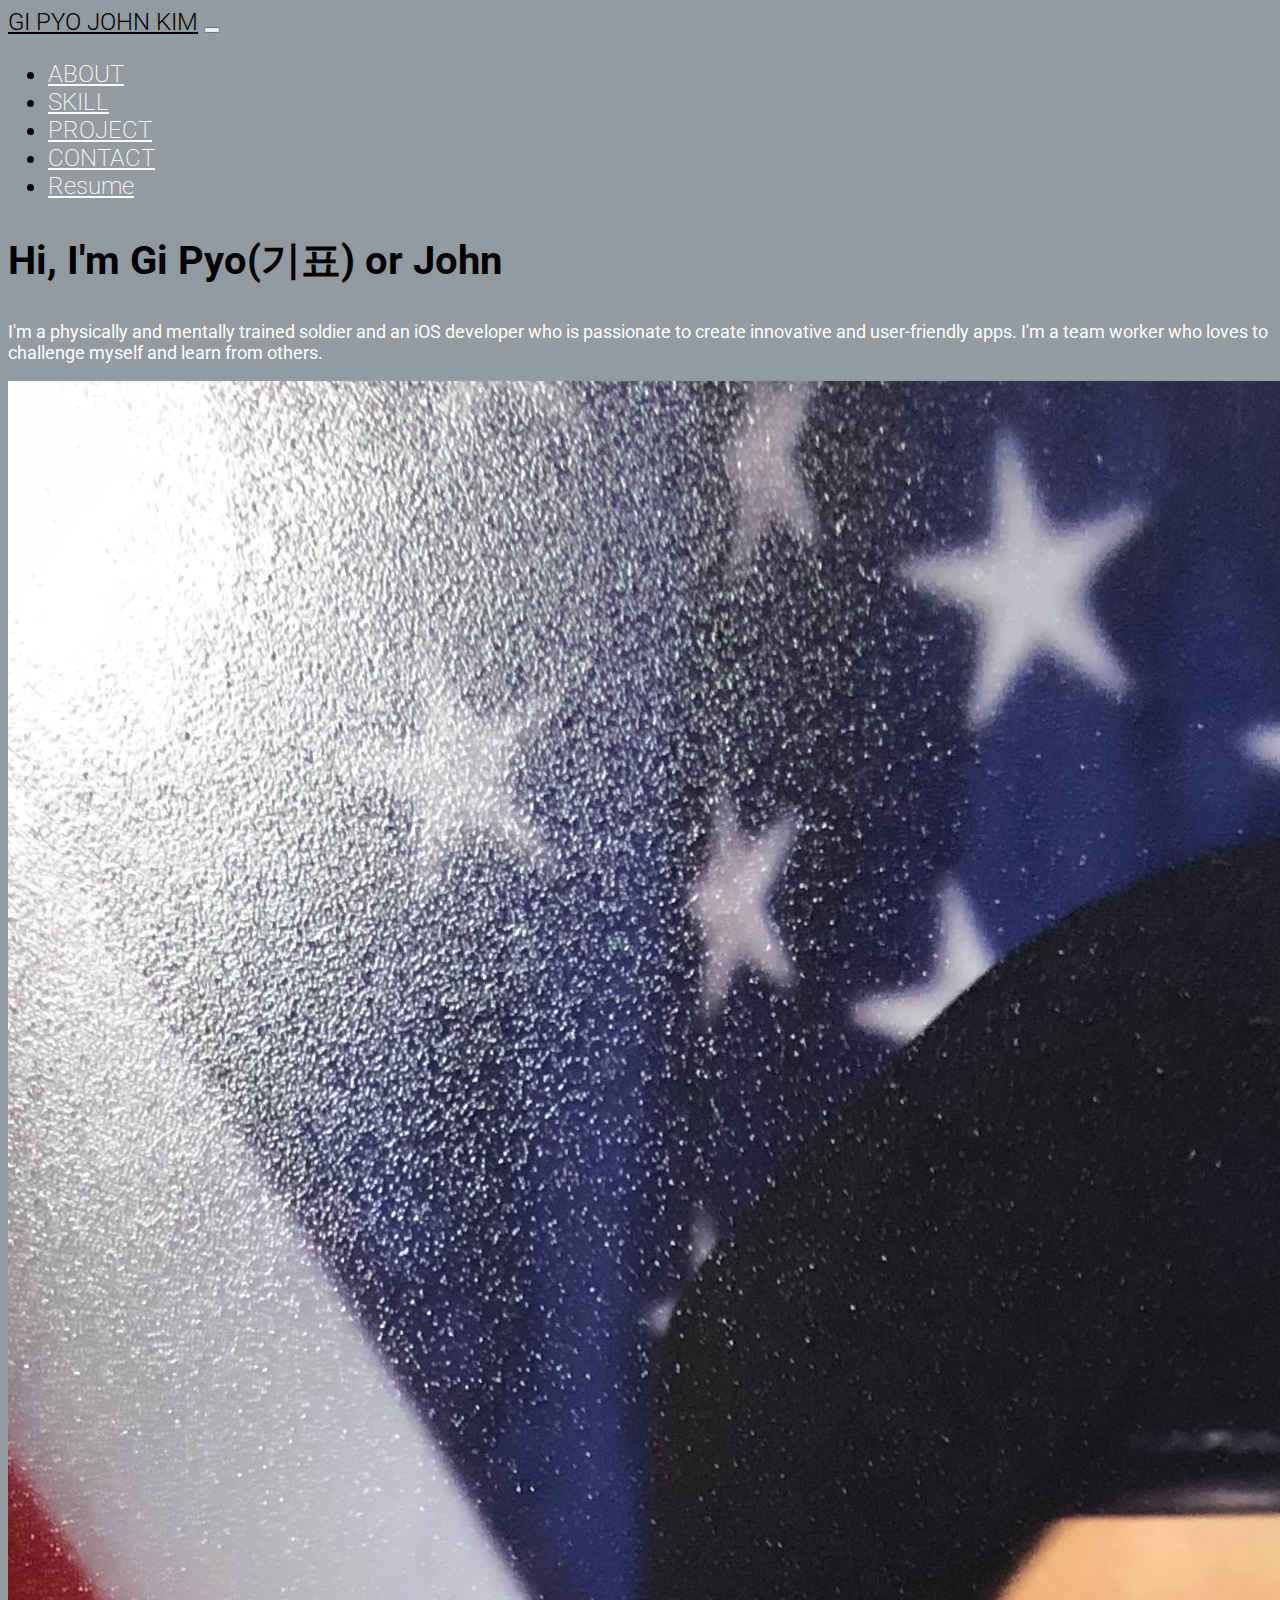
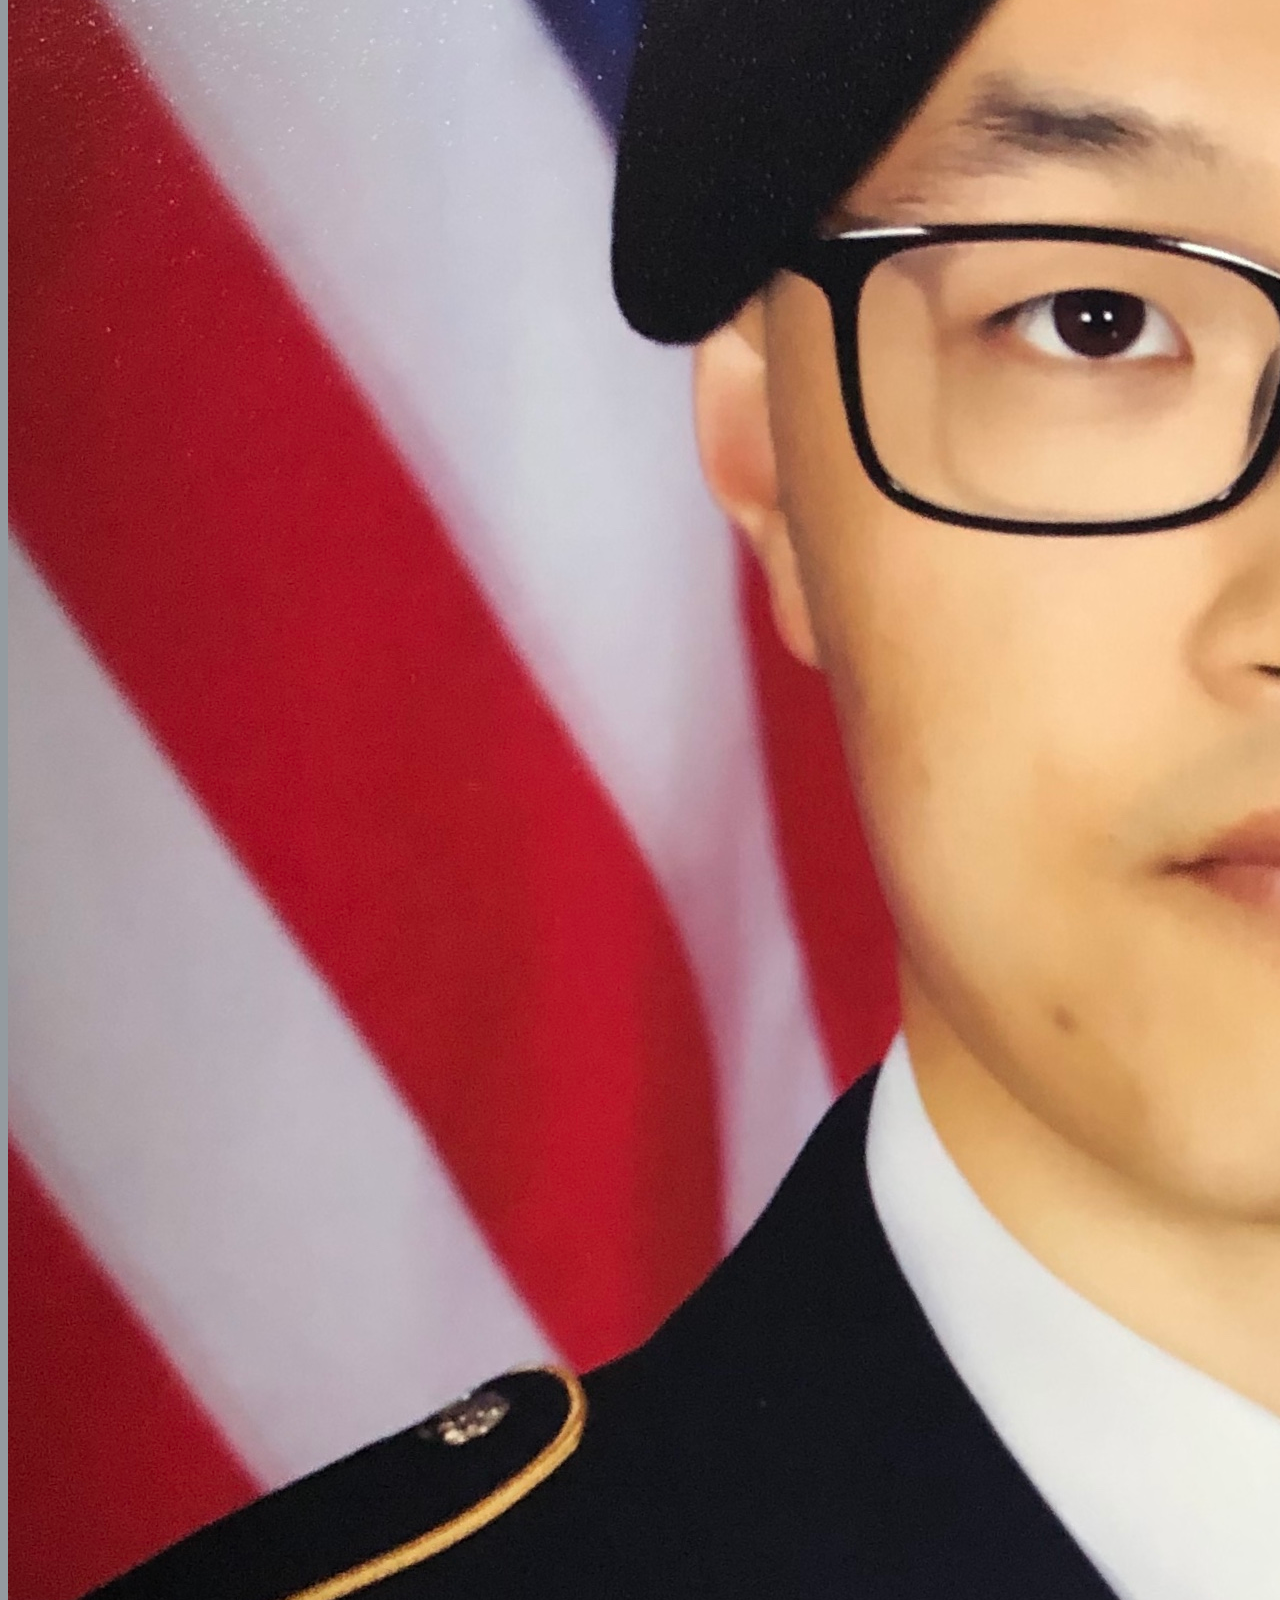
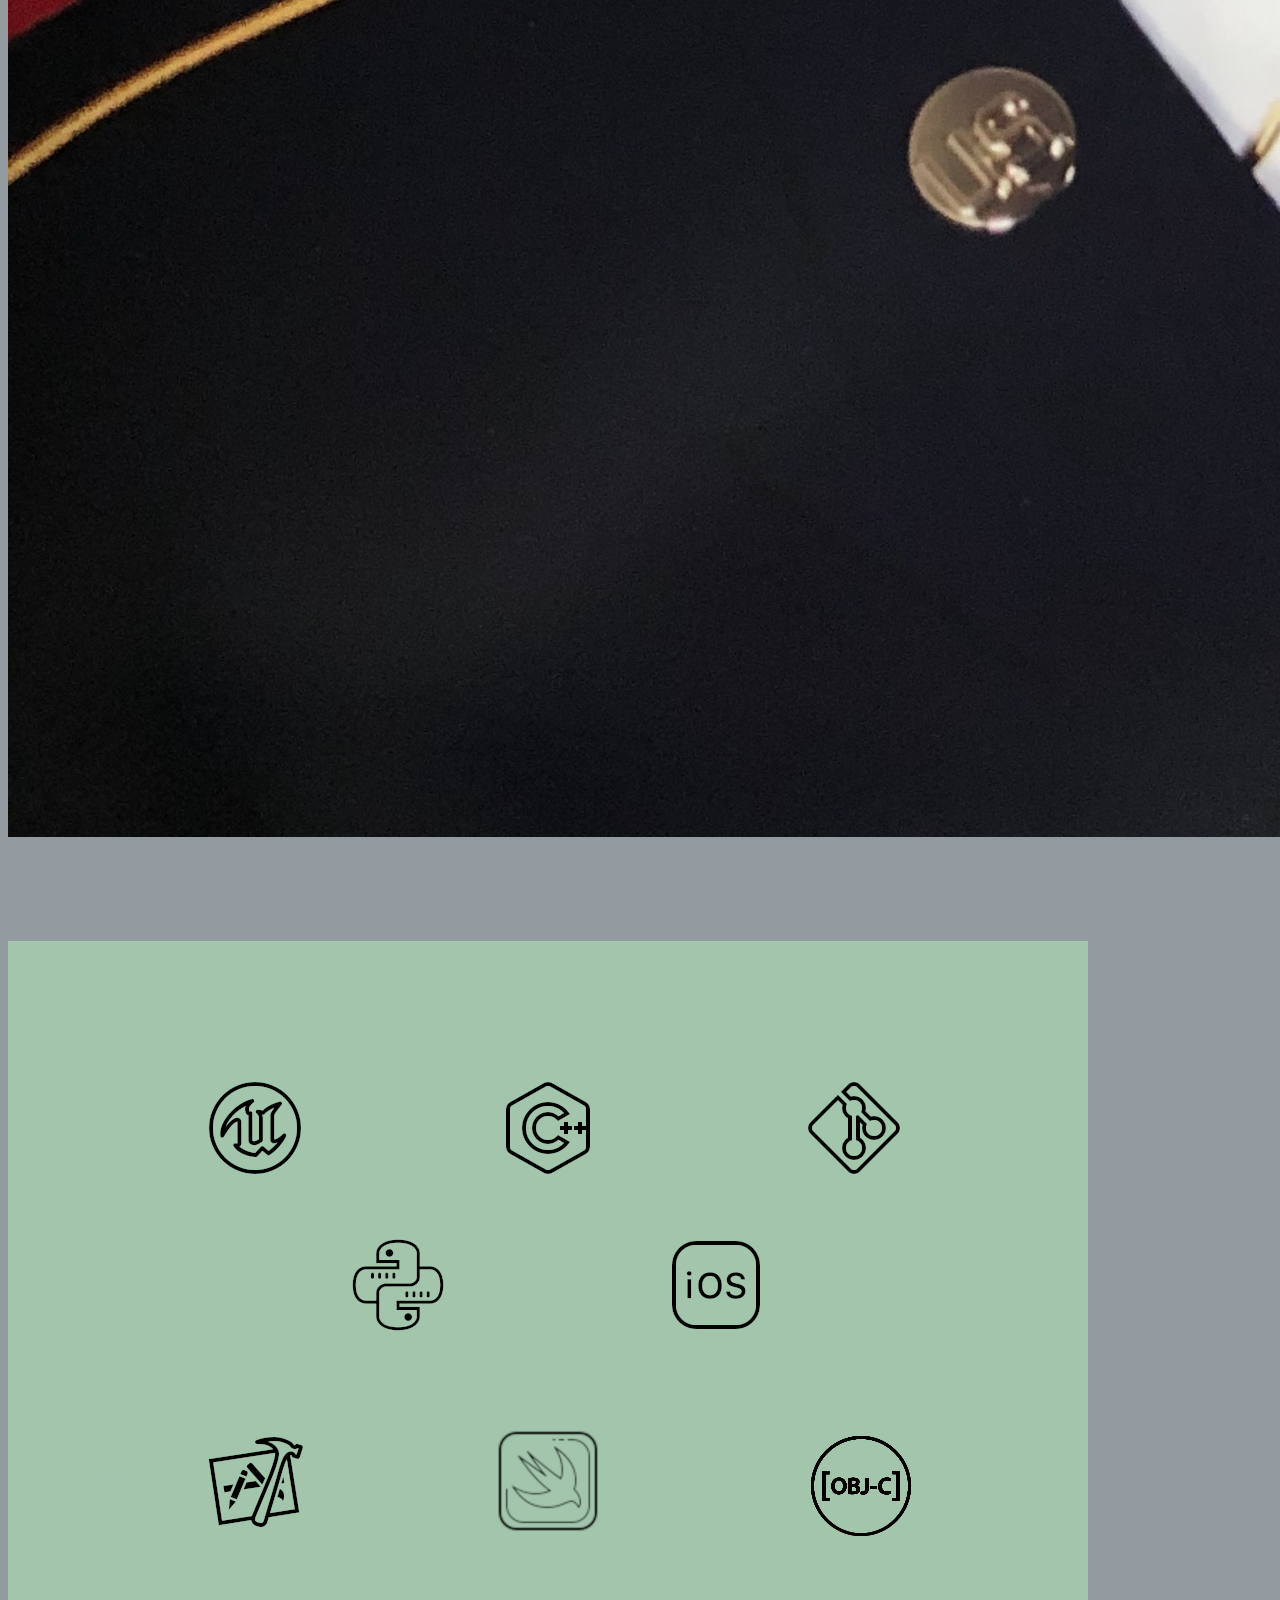
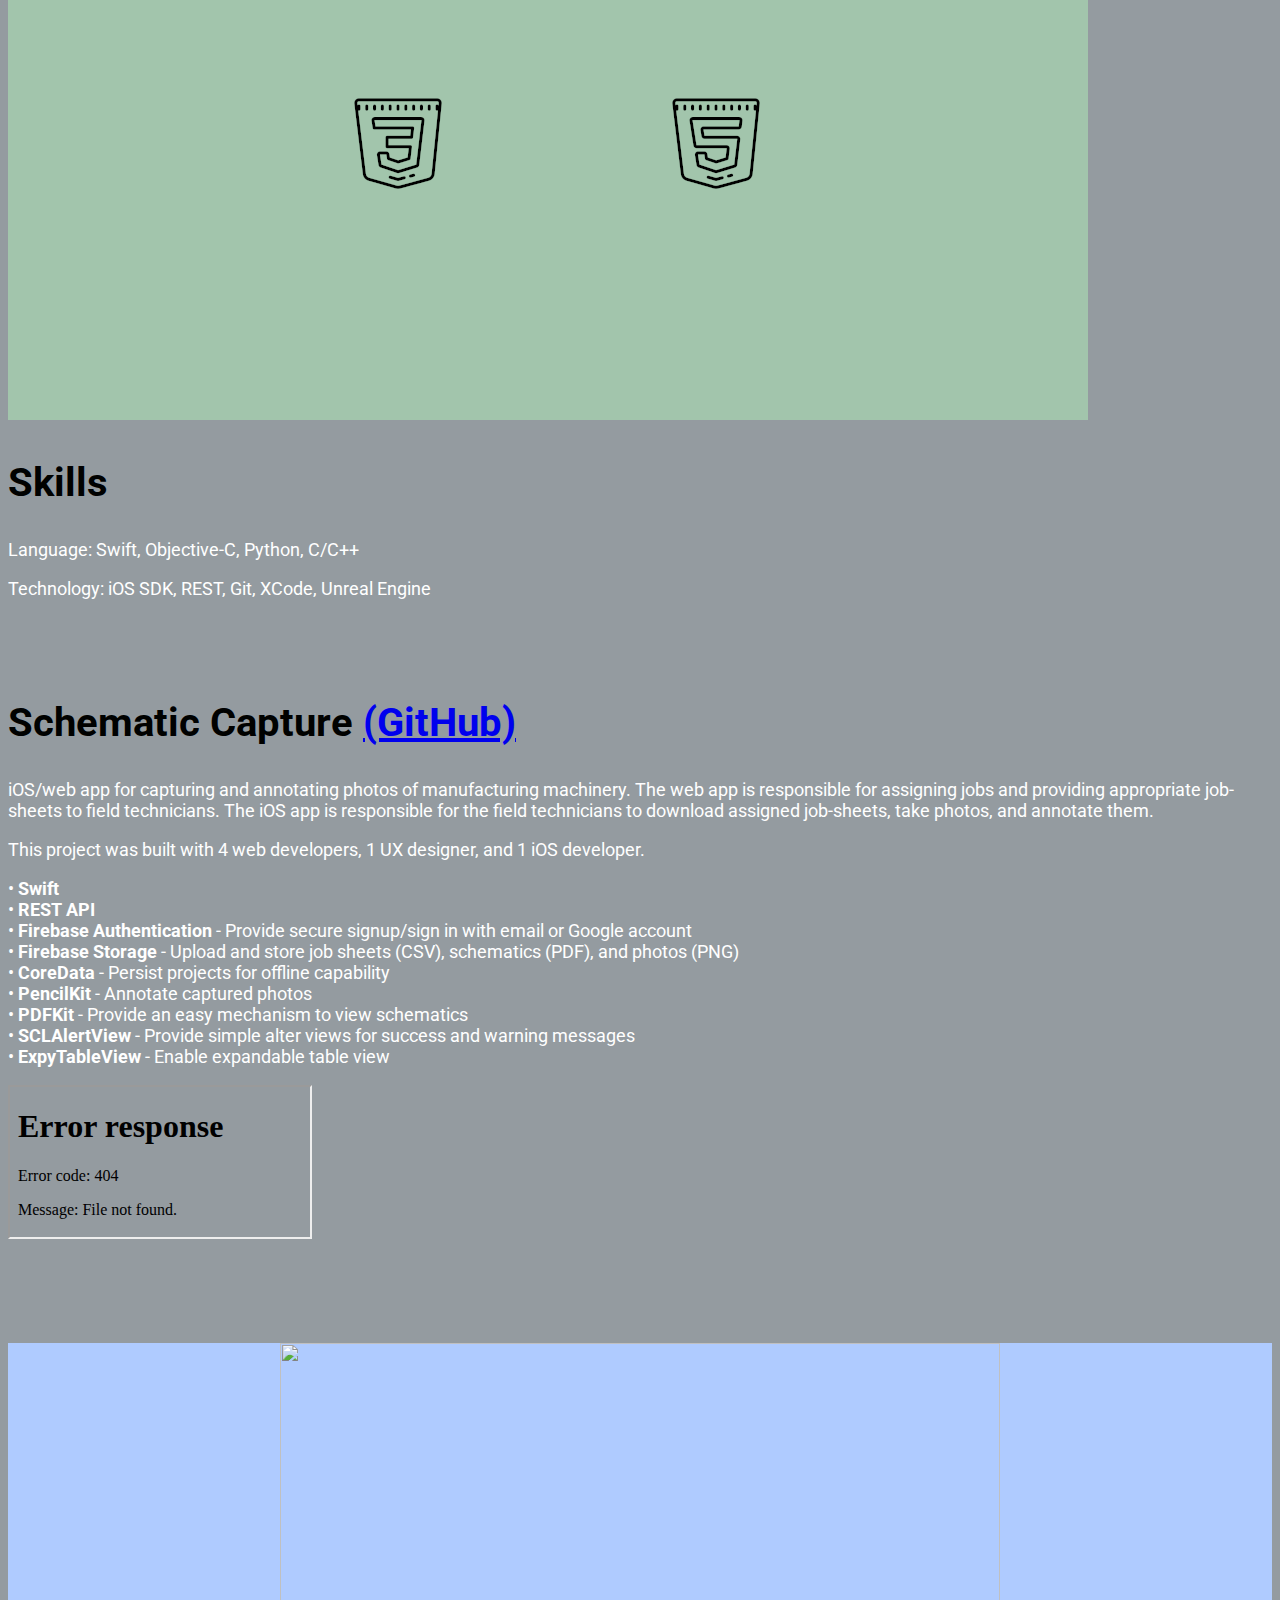
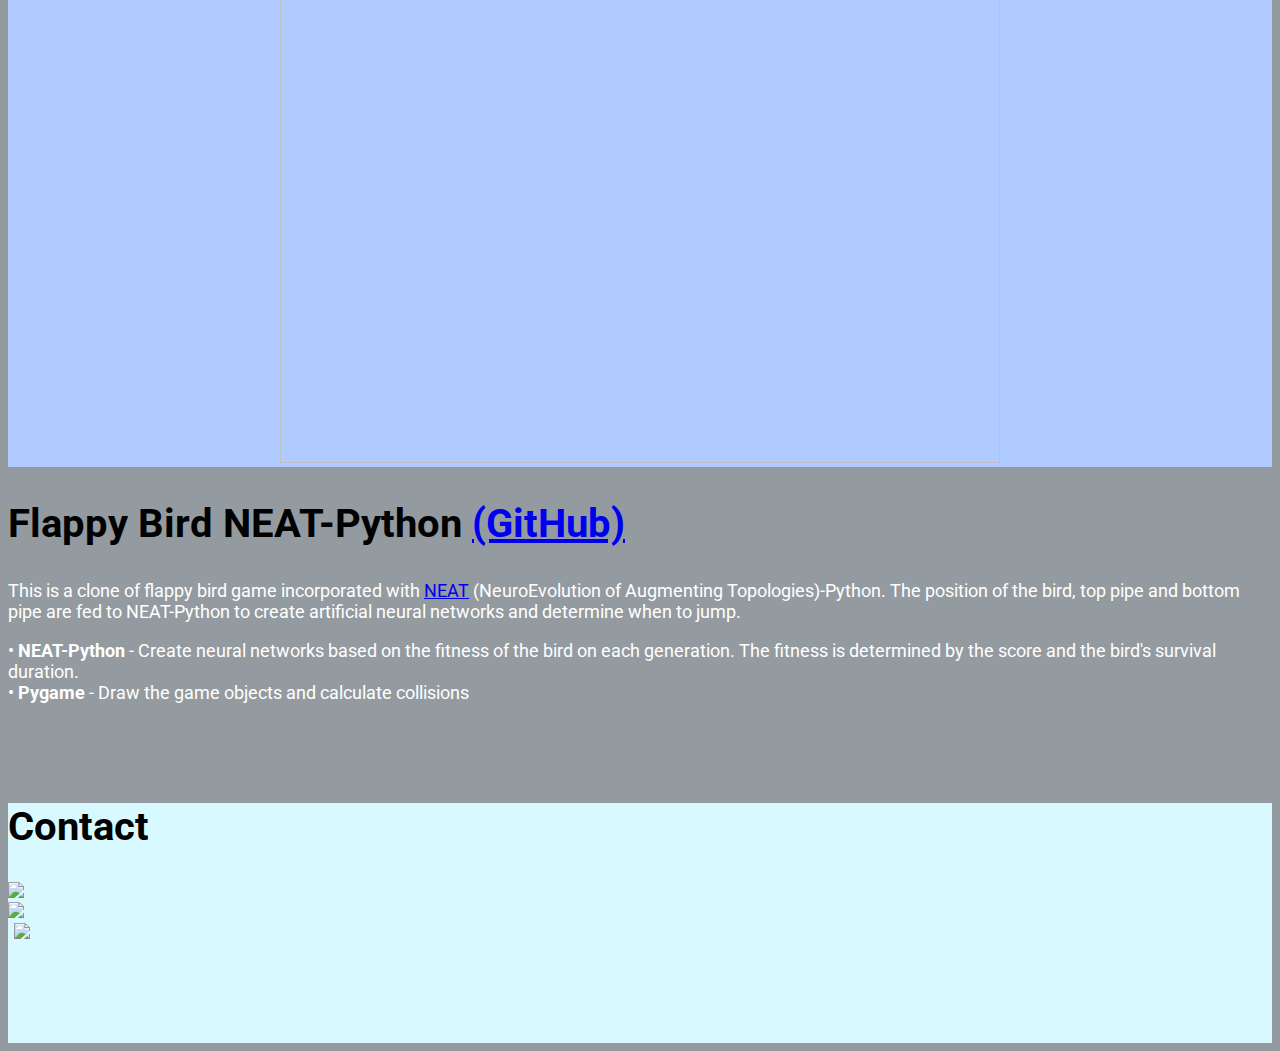
==== index.html @ a7d96799 "added Contact and fixed some columns" ====
<!doctype html>
<html lang="en">
  <head>
    <!-- Required meta tags -->
    <meta charset="utf-8">
    <meta name="viewport" content="width=device-width, initial-scale=1, shrink-to-fit=no">

    <!-- Google Fonts -->
    <link href="https://fonts.googleapis.com/css2?family=Roboto:wght@100;300;400;500;700;900&display=swap" rel="stylesheet">

    <!-- Bootstrap CSS -->
    <link rel="stylesheet" href="https://stackpath.bootstrapcdn.com/bootstrap/4.1.3/css/bootstrap.min.css" integrity="sha384-MCw98/SFnGE8fJT3GXwEOngsV7Zt27NXFoaoApmYm81iuXoPkFOJwJ8ERdknLPMO" crossorigin="anonymous">

    <!-- Custom CSS-->
    <link rel="stylesheet" href="app.css">

    <title>Gi Pyo John Kim</title>
  </head>

  <body>
    <nav id="mainNavbar" class="navbar navbar-dark navbar-expand-md py-0 fixed-top">
        <a href="#" class="navbar-brand">GI PYO JOHN KIM</a>
        <button class="navbar-toggler" data-toggle="collapse" data-target="#navLinks" aria-label="Toggle navigation">
          <span class="navbar-toggler-icon"></span>
        </button>
        <div class="collapse navbar-collapse" id="navLinks">
          <ul class="navbar-nav">
            <li class="nav-item">
              <a href="#about" class="nav-link">ABOUT</a>
            </li>
            <li class="nav-item">
              <a href="#skill" class="nav-link">SKILL</a>
            </li>
            <li class="nav-item">
              <a href="#project" class="nav-link">PROJECT</a>
            </li>
            <li class="nav-item">
              <a href="#contact" class="nav-link">CONTACT</a>
            </li>
            <li class="nav-item">
              <a href="https://resume.creddle.io/embed/gormrpd0mcb" target="_blank" class="nav-link">Resume</a>
            </li>
          </ul>
        </div>
    </nav>

    <!--About-->
    <h6 id="about"></h6>
    <div data-spy="scroll" data-target="mainNavbar" data-offset="0">
      <section class="container-fluid px-0">
        <div class="row align-items-center">
          <div class="col-lg-6 text-front">
            <div class="row justify-content-center">
              <div class="col-10 my-5 mb-lg-0">
                <h2>Hi, I'm Gi Pyo(기표) or John</h2>
                <p class="lead">I'm a physically and mentally trained soldier and an iOS developer who is passionate to create innovative and user-friendly apps.
                  I'm a team worker who loves to challenge myself and learn from others.
                </p>
              </div>
            </div>
          </div>
          <div class="img-container col-lg-6">
            <img class="img-fluid" src="images/profile-pic.jpg" alt="">
          </div>
        </div>
      </section>

      <!--SKILL-->
      <h6 id="skill"></h6>
      <section class="container-fluid px-0 content">
        <div class="row align-items-center">
          <div class="col-lg-6 order-2 order-lg-1">
            <img class="img-fluid" src="images/Tech-Stack.png" alt="">
          </div>
          <div class="col-lg-6 text-front order-1 order-lg-2">
            <div class="row justify-content-center">
              <div class="col-10 mb-5 mb-lg-0">
                <h2>Skills</h2>
                  <p class="lead">Language: Swift, Objective-C, Python, C/C++</p>
                  <p class="lead">Technology: iOS SDK, REST, Git, XCode, Unreal Engine</p>
              </div>
            </div>
          </div>
        </div>
      </section>

      <!--Project-->
      <h6 id="project"></h6>
      <section class="container-fluid px-0 content">
        <!--Schematic Capture-->
        <div class="row align-items-center">
          <div class="col-lg-6 text-front">
            <div class="row justify-content-center">
              <div class="col-10 mb-5 mb-lg-0">
                <h2>Schematic Capture <a href="https://github.com/Lambda-School-Labs/schematic-capture-ios">(GitHub)</a></h2> 
                  <p class="lead">iOS/web app for capturing and annotating photos of manufacturing machinery. The web app is responsible for assigning jobs and providing appropriate job-sheets to field technicians. The iOS app is responsible for the field technicians to download assigned job-sheets, take photos, and annotate them.</p>
                  <p class="lead">This project was built with 4 web developers, 1 UX designer, and 1 iOS developer.</p>
                  <p class="lead">• <strong>Swift</strong>
                    <br>• <strong>REST API</strong>
                    <br>• <strong>Firebase Authentication</strong> - Provide secure signup/sign in with email or Google account 
                    <br>• <strong>Firebase Storage</strong> - Upload and store job sheets (CSV), schematics (PDF), and photos (PNG)
                    <br>• <strong>CoreData</strong> - Persist projects for offline capability
                    <br>• <strong>PencilKit</strong> - Annotate captured photos
                    <br>• <strong>PDFKit</strong> - Provide an easy mechanism to view schematics
                    <br>• <strong>SCLAlertView</strong> - Provide simple alter views for success and warning messages
                    <br>• <strong>ExpyTableView</strong> - Enable expandable table view</p>
              </div>
            </div>
          </div>
          <div class="col-lg-6 embed-responsive embed-responsive-1by1">
            <iframe class="embed-responsive-item" src="videos/Schematic Capture demo.m4v"></iframe>
          </div>
        </div>

        <!--NEAT Flappy Bird-->
        <div class="row align-items-center content">
          <div class="img-container NEAT-Python col-lg-6 order-2 order-lg-1">
            <img class="img-fluid" src="images/NEAT Flappy Bird demo.gif" alt="" width="720" height="720">
          </div>
          <div class="col-lg-6 text-front order-1 order-lg-2">
            <div class="row justify-content-center">
              <div class="col-10 mb-5 mb-lg-0">
                <h2>Flappy Bird NEAT-Python <a href="https://github.com/GiPyoK/Flappy-Bird-NEAT-Python">(GitHub)</a></h2>
                  <p class="lead">This is a clone of flappy bird game incorporated with <a href="https://neat-python.readthedocs.io/en/latest/">NEAT</a> (NeuroEvolution of Augmenting Topologies)-Python. The position of the bird, top pipe and bottom pipe are fed to NEAT-Python to create artificial neural networks and determine when to jump.</p>
                  <p class="lead">• <strong>NEAT-Python</strong> - Create neural networks based on the fitness of the bird on each generation. The fitness is determined by the score and the bird's survival duration.
                  <br>• <strong>Pygame</strong> - Draw the game objects and calculate collisions</p>
              </div>
            </div>
          </div>
        </div>
      </section>

      <!--Contact-->
      <h6 id="contact"></h6>
        <section class="container-fluid px-0 content">
          <div class="row align-items-center justify-content-center Contact">
            <div class="col-lg-6 text-center">
              <div class="row justify-content-center">
                <div class="col-10 col-lg-8 my-5 mb-lg-0">
                  <h2>Contact</h2>
                  <div class="row">
                    <div class="col">
                      <a href="https://www.linkedin.com/in/gipyo-john-kim/" target="_blank">
                        <img src="https://img.icons8.com/android/48/000000/linkedin.png"/>
                      </a>
                    </div>
                    <div class="col">
                      <a href="https://github.com/GiPyoK" target="_blank">
                        <img src="https://img.icons8.com/material-sharp/48/000000/github.png"/>
                      </a>
                    </div>
                    <div class="col">
                      <input type="text" value="gipyok@gmail.com" id="emailText">
                    <button class="button" onclick="copyEmail()">
                      <img src="https://img.icons8.com/metro/48/000000/filled-message.png"/>
                    </button>
                    </div>
                  </div>
                </div>
              </div>
            </div>
          </div>
        </section>
    </div>

    
      

    <!-- Optional JavaScript -->
    <!-- jQuery first, then Popper.js, then Bootstrap JS -->
    <script src="https://code.jquery.com/jquery-3.3.1.slim.min.js" integrity="sha384-q8i/X+965DzO0rT7abK41JStQIAqVgRVzpbzo5smXKp4YfRvH+8abtTE1Pi6jizo" crossorigin="anonymous"></script>
    <script src="https://cdnjs.cloudflare.com/ajax/libs/popper.js/1.14.3/umd/popper.min.js" integrity="sha384-ZMP7rVo3mIykV+2+9J3UJ46jBk0WLaUAdn689aCwoqbBJiSnjAK/l8WvCWPIPm49" crossorigin="anonymous"></script>
    <script src="https://stackpath.bootstrapcdn.com/bootstrap/4.1.3/js/bootstrap.min.js" integrity="sha384-ChfqqxuZUCnJSK3+MXmPNIyE6ZbWh2IMqE241rYiqJxyMiZ6OW/JmZQ5stwEULTy" crossorigin="anonymous"></script>
  
    <script>
      function copyEmail() {
        var email = document.getElementById("emailText");
        email.select();
        email.setSelectionRange(0, 99999)
        document.execCommand("copy");
        alert("Copied the email address");
      }
    </script>

    <!--Script for nav bar background color when scrolling-->
    <script>
      $(function () {
        $(document).scroll(function(){
          var $nav = $("#mainNavbar");
          $nav.toggleClass("scrolled", $(this).scrollTop() > $nav.height());
        });
      });
    </script>

  </body>
</html>
---- app.css ----
body {
    background: #949BA0 ;
    font-family: "Roboto", sans-serif;
}

h2 {
    color: #000100;
    font-weight: 700;
    font-size: 2.5rem;
}

p {
    color: #FFFFFF;
    font-size: 1.125rem;
}

input {
    display: none;
}

.Contact h2 {
    margin-bottom: 2rem;
}

.content {
    margin-top: 100px;
}

.button {
    border: none;
    background-color: transparent;
}

#mainNavbar {
    font-size: 1.5rem;
    font-weight: 200;
}

#mainNavbar .nav-link {
    color: white;
}

#mainNavbar .nav-link:hover {
    color: #000100;
}

#mainNavbar .navbar-brand {
    color: #000100;
    font-size: 1.5rem;
    font-weight: 300;
}

.navbar.scrolled {
    background: #564E58;
    transition: background 300ms;
}

.img-container {
    text-align: center;
}

.NEAT-Python {
    background-color: #AFCBFF;
}

.Contact {
    background-color: #D7F9FF;
    padding-bottom: 100px;
}
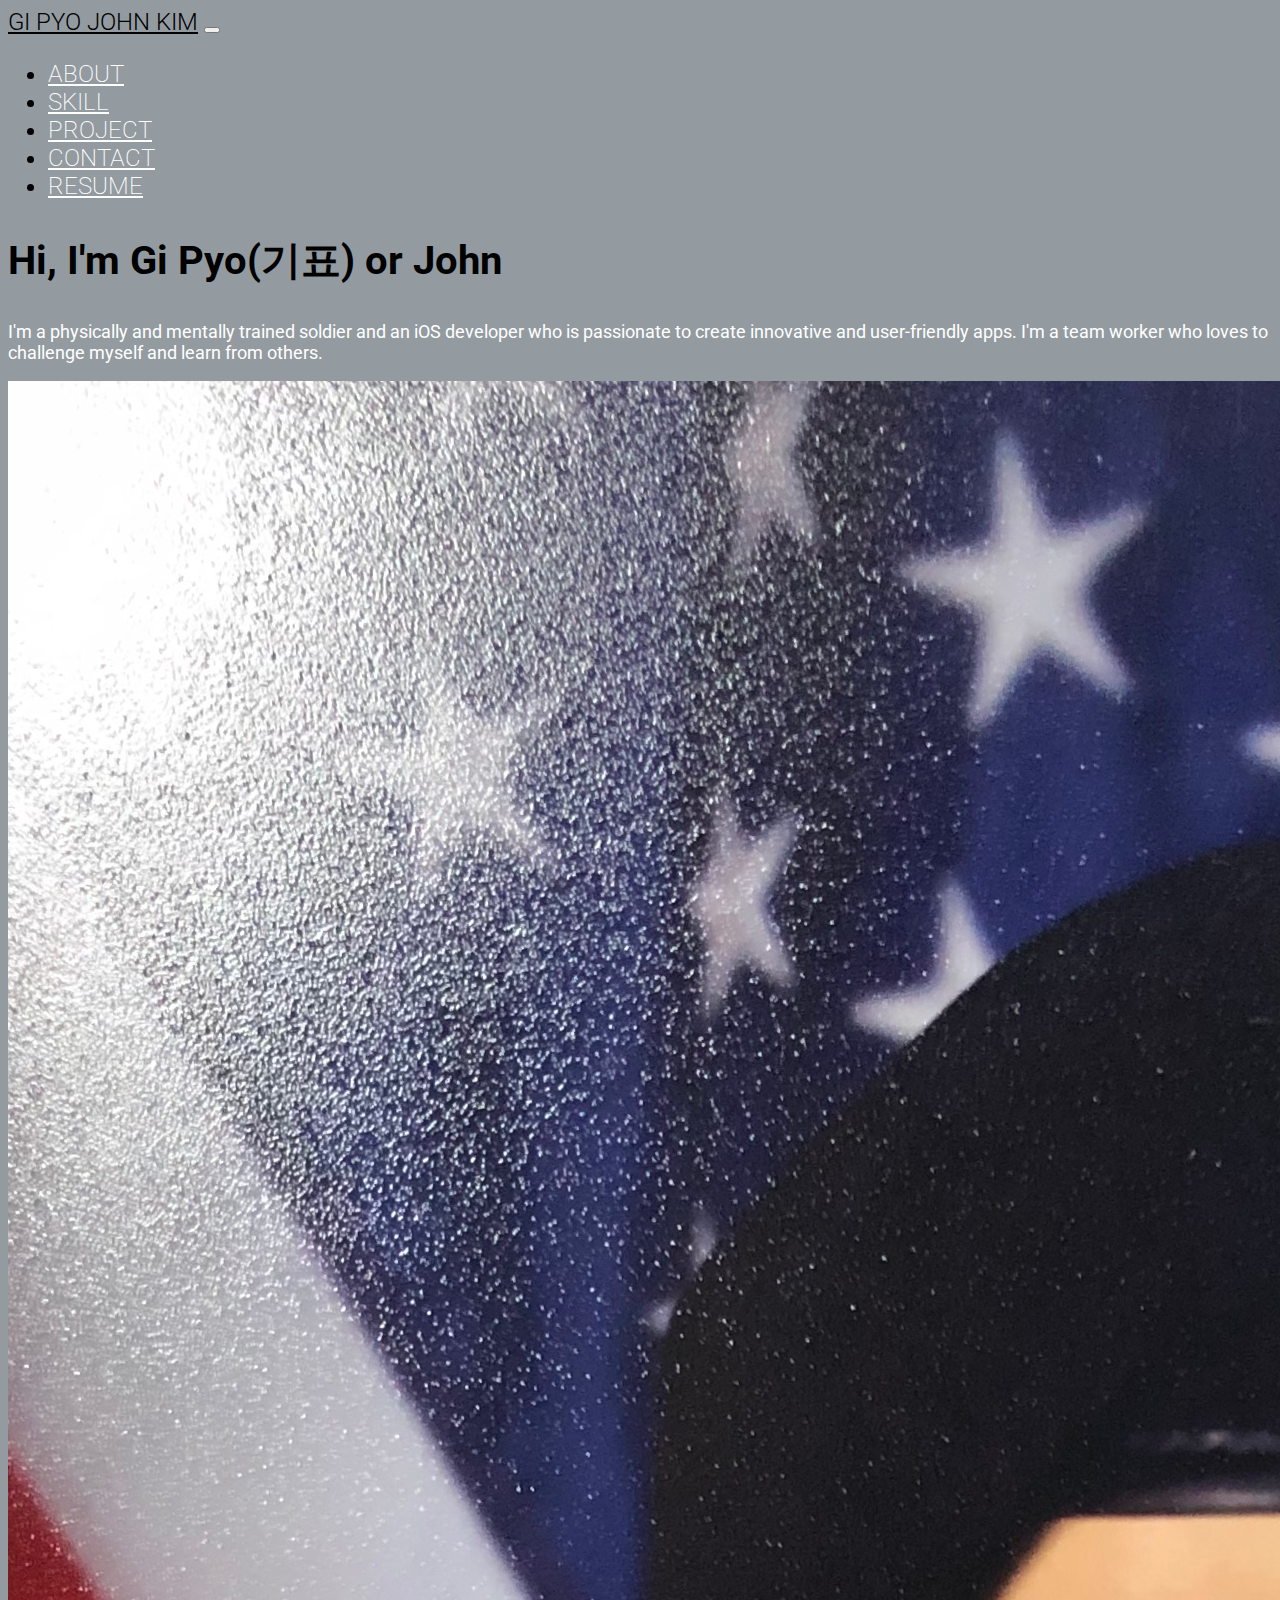
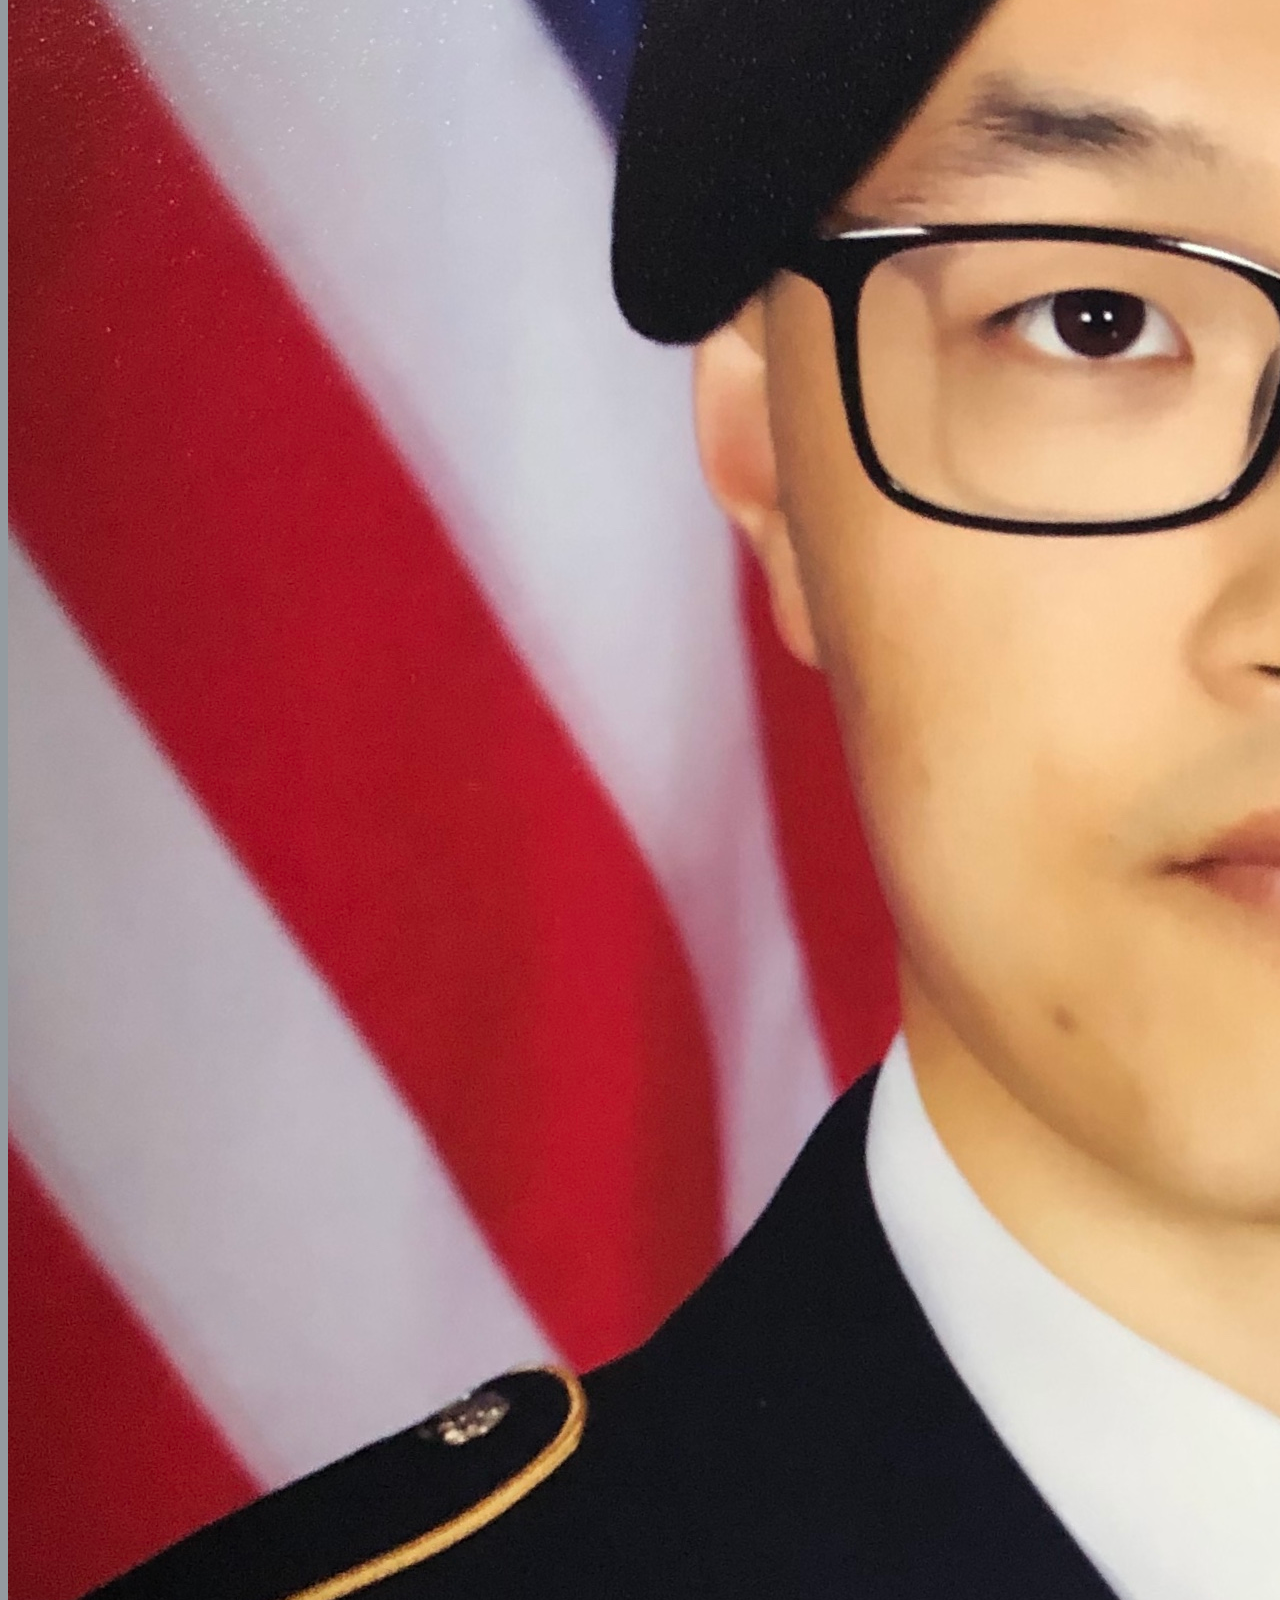
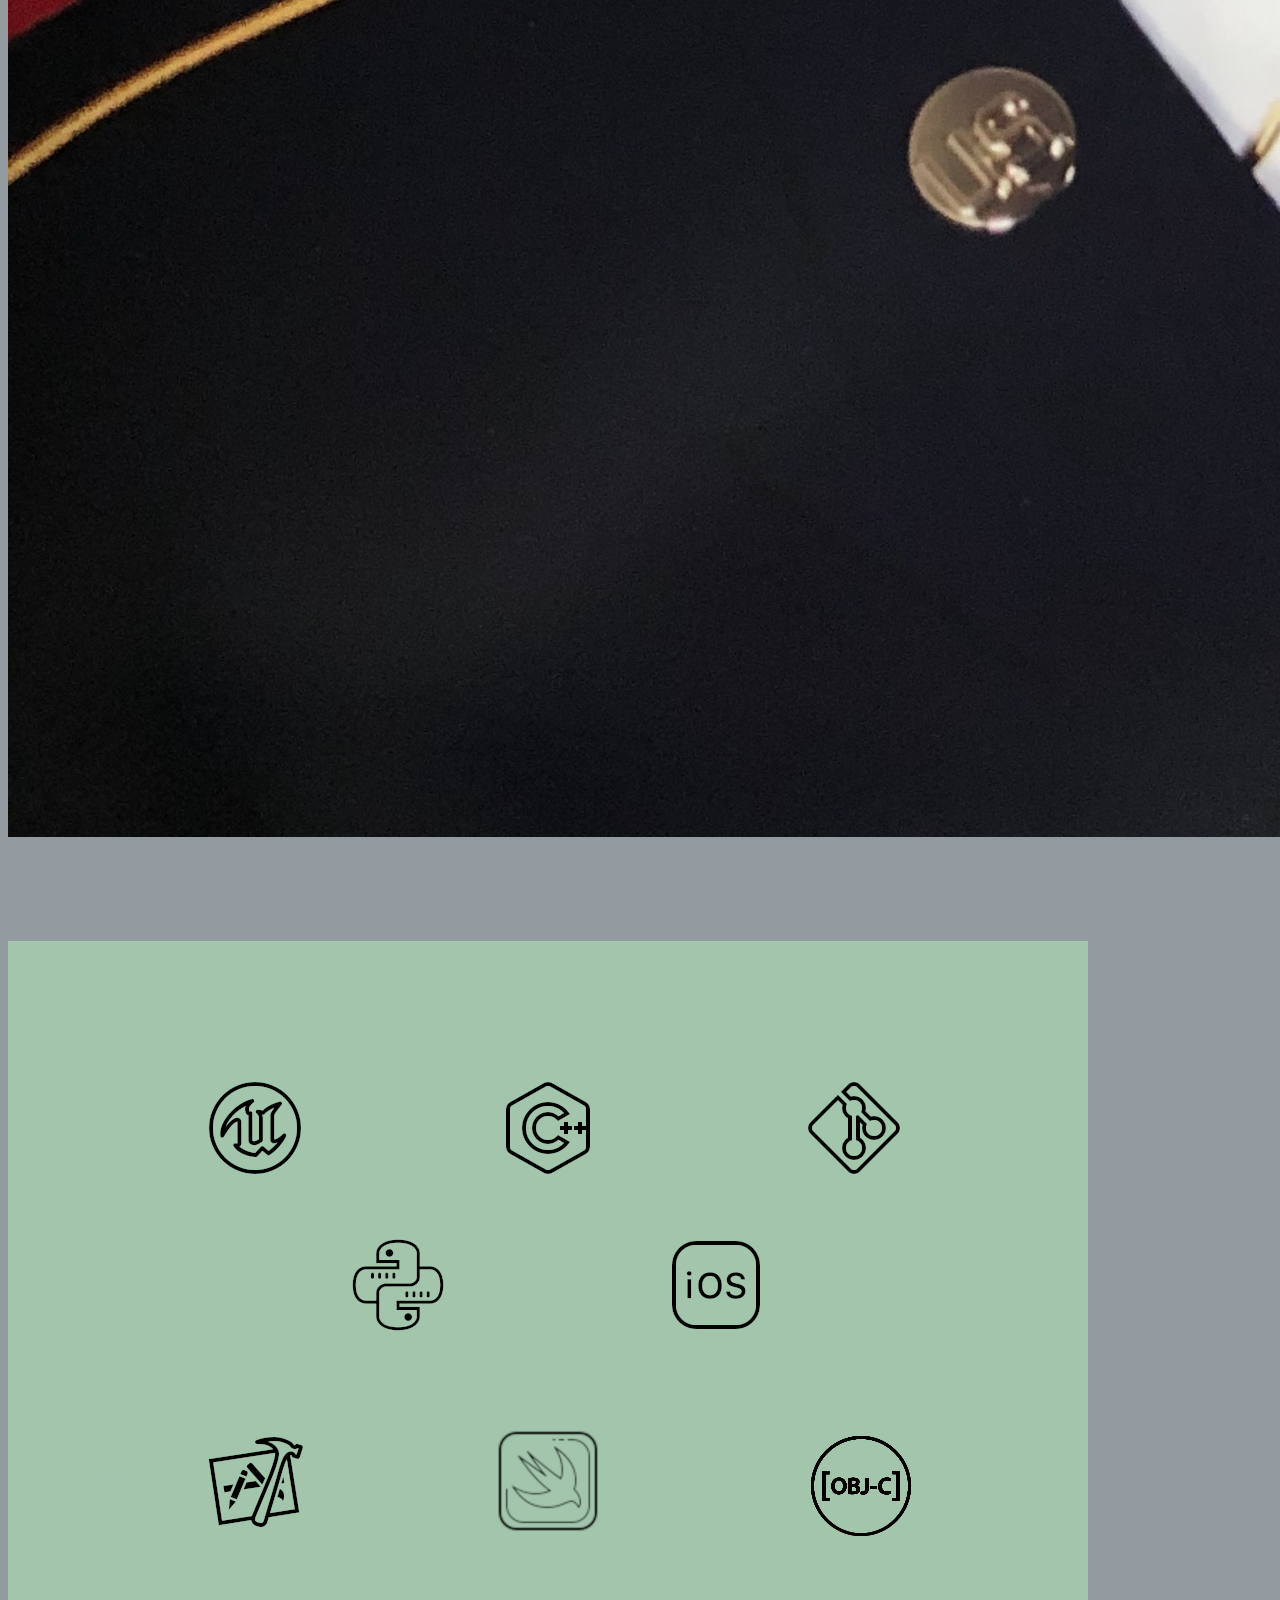
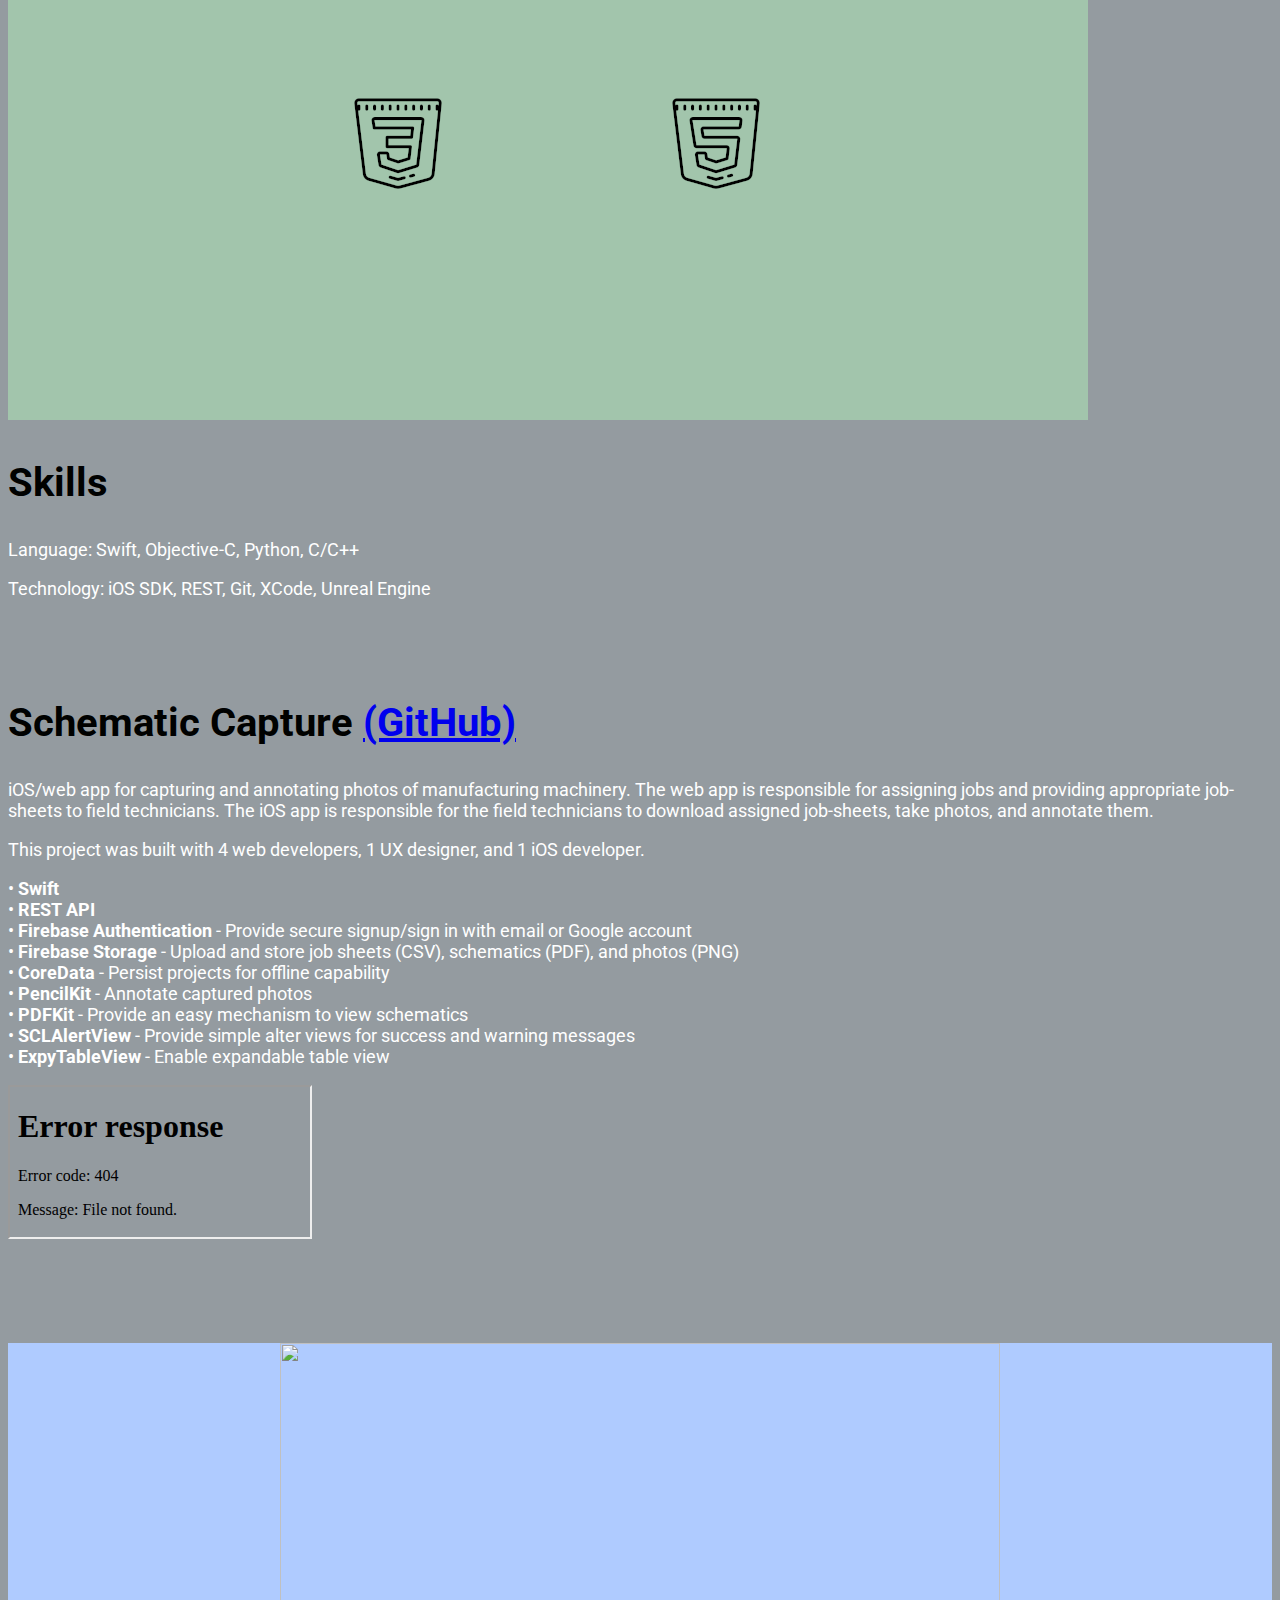
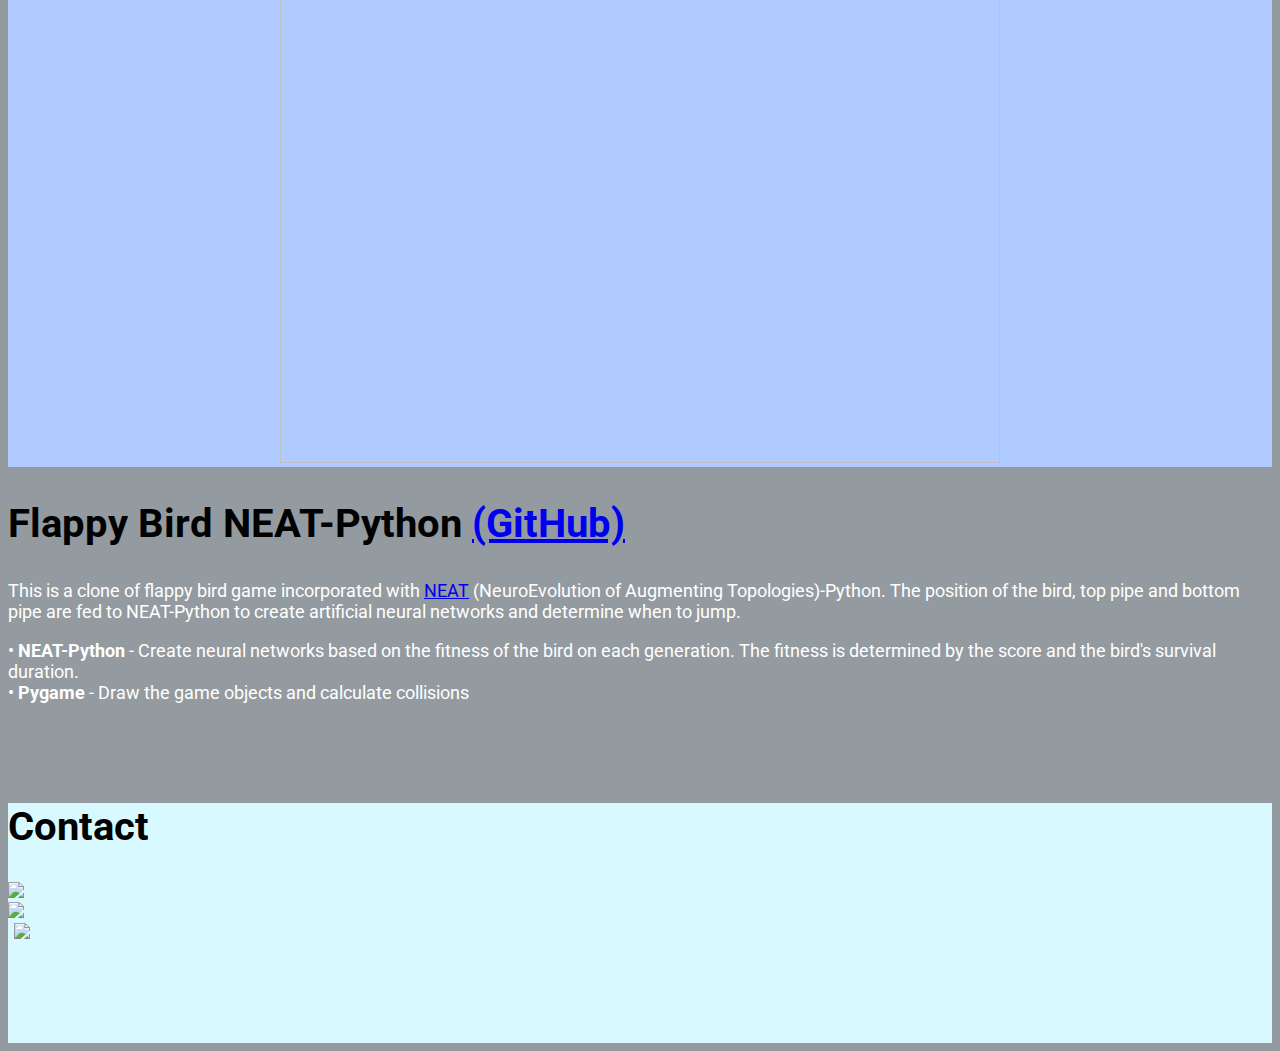
==== commit 7e0cfd3c: "Update resume to be all caps" ====
--- a/index.html
+++ b/index.html
@@ -38,7 +38,7 @@
               <a href="#contact" class="nav-link">CONTACT</a>
             </li>
             <li class="nav-item">
-              <a href="https://resume.creddle.io/embed/gormrpd0mcb" target="_blank" class="nav-link">Resume</a>
+              <a href="https://resume.creddle.io/embed/gormrpd0mcb" target="_blank" class="nav-link">RESUME</a>
             </li>
           </ul>
         </div>
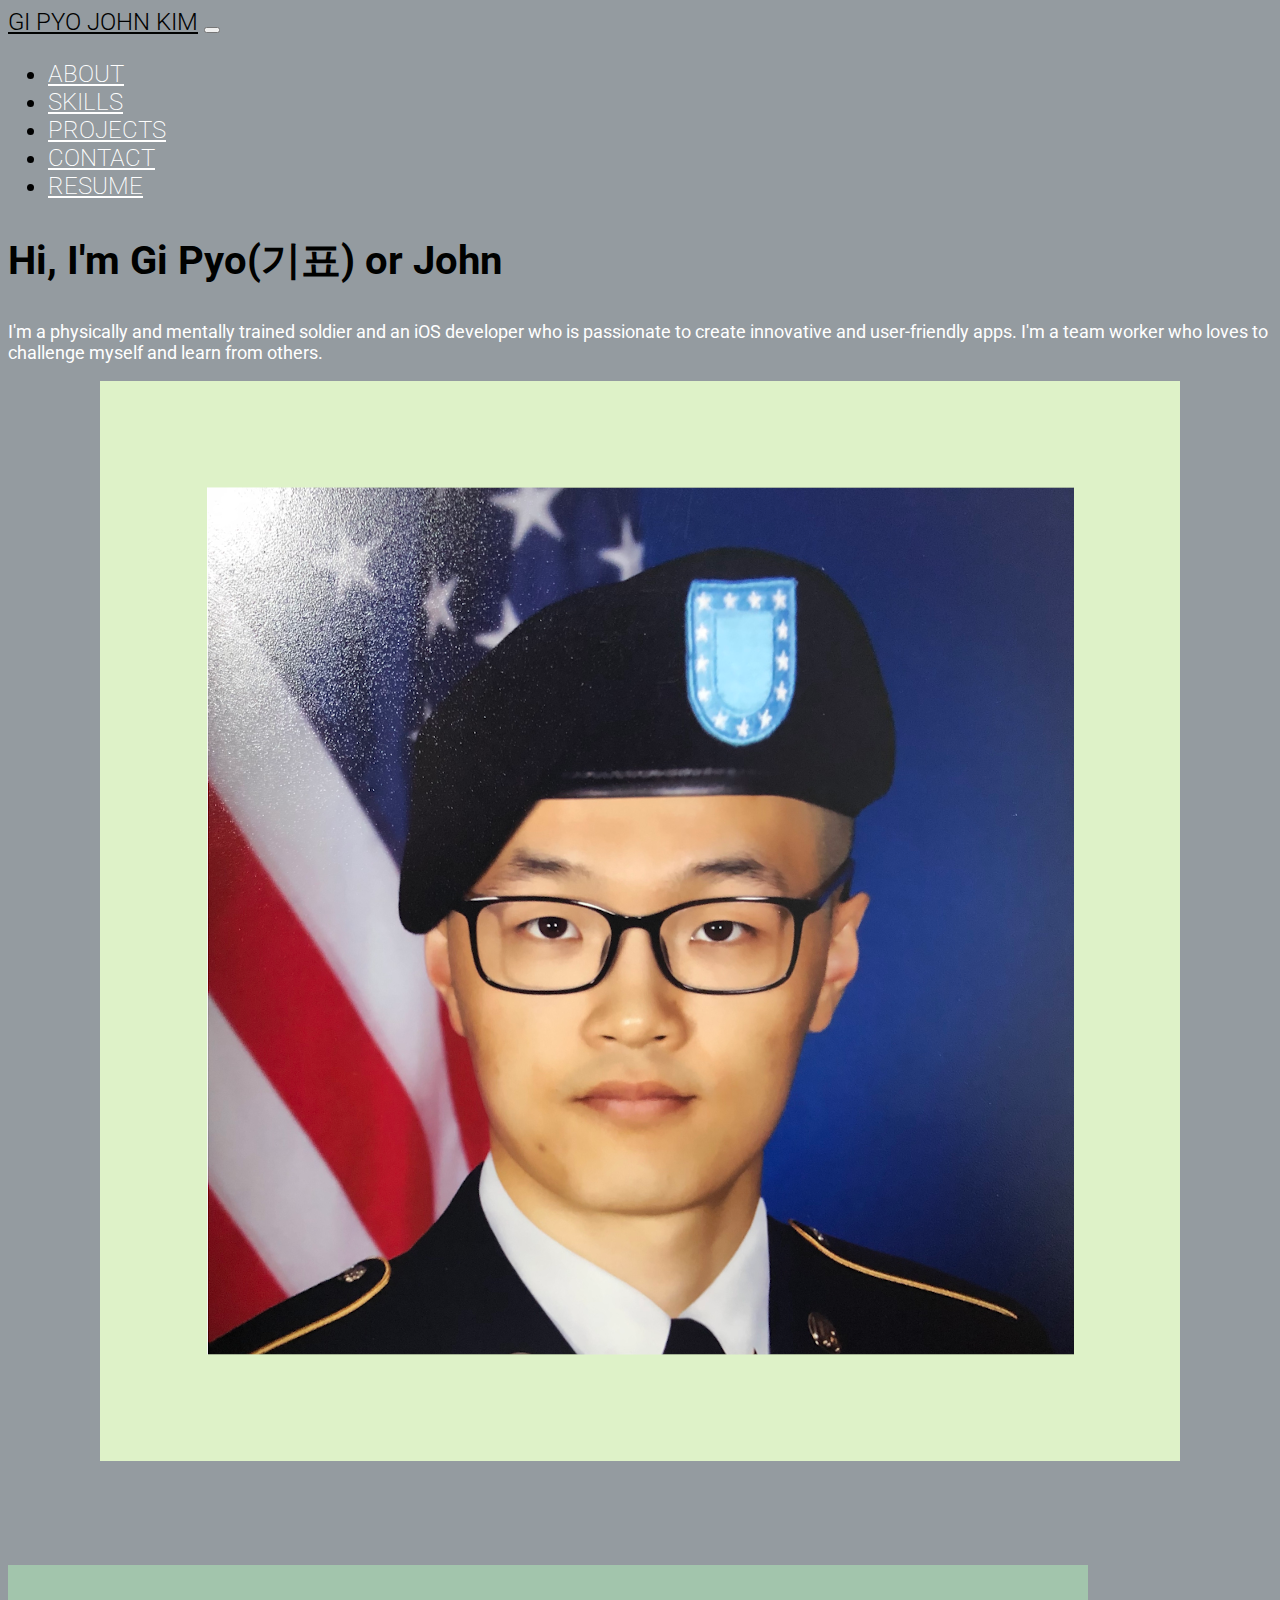
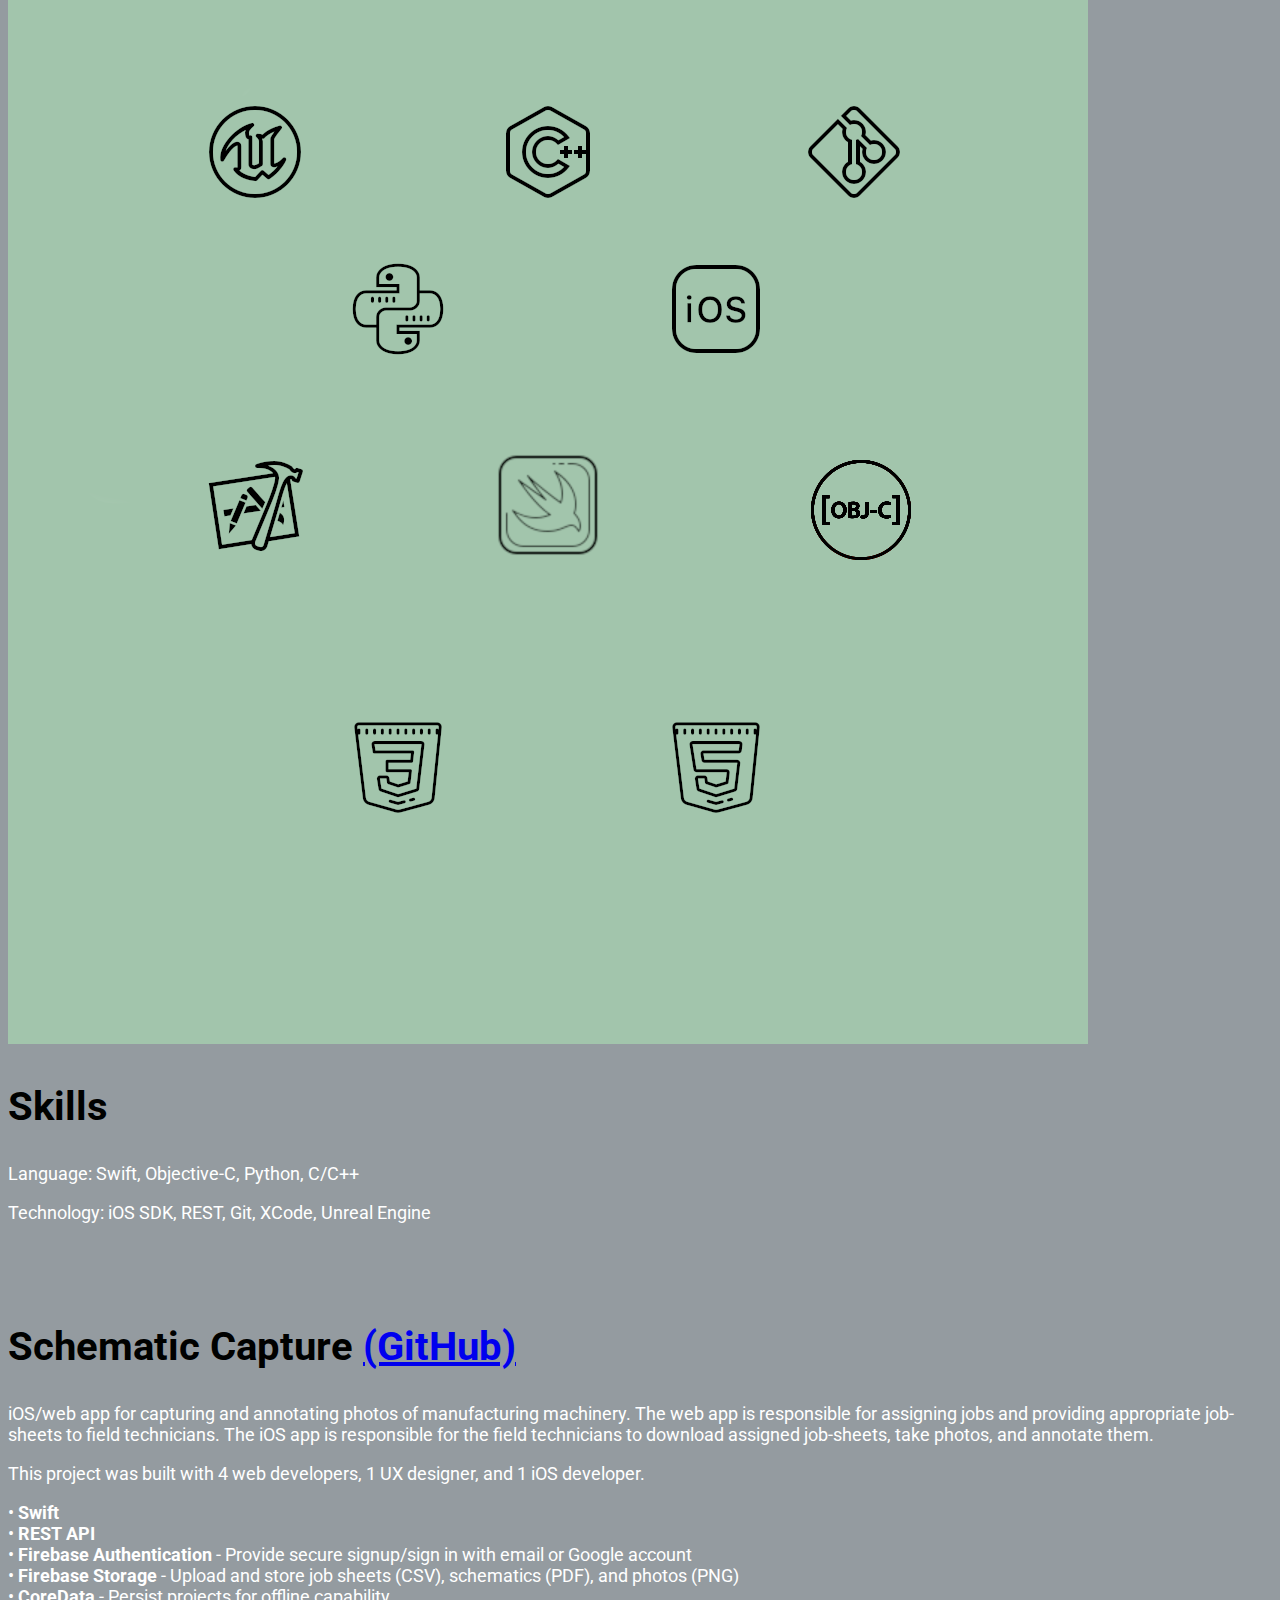
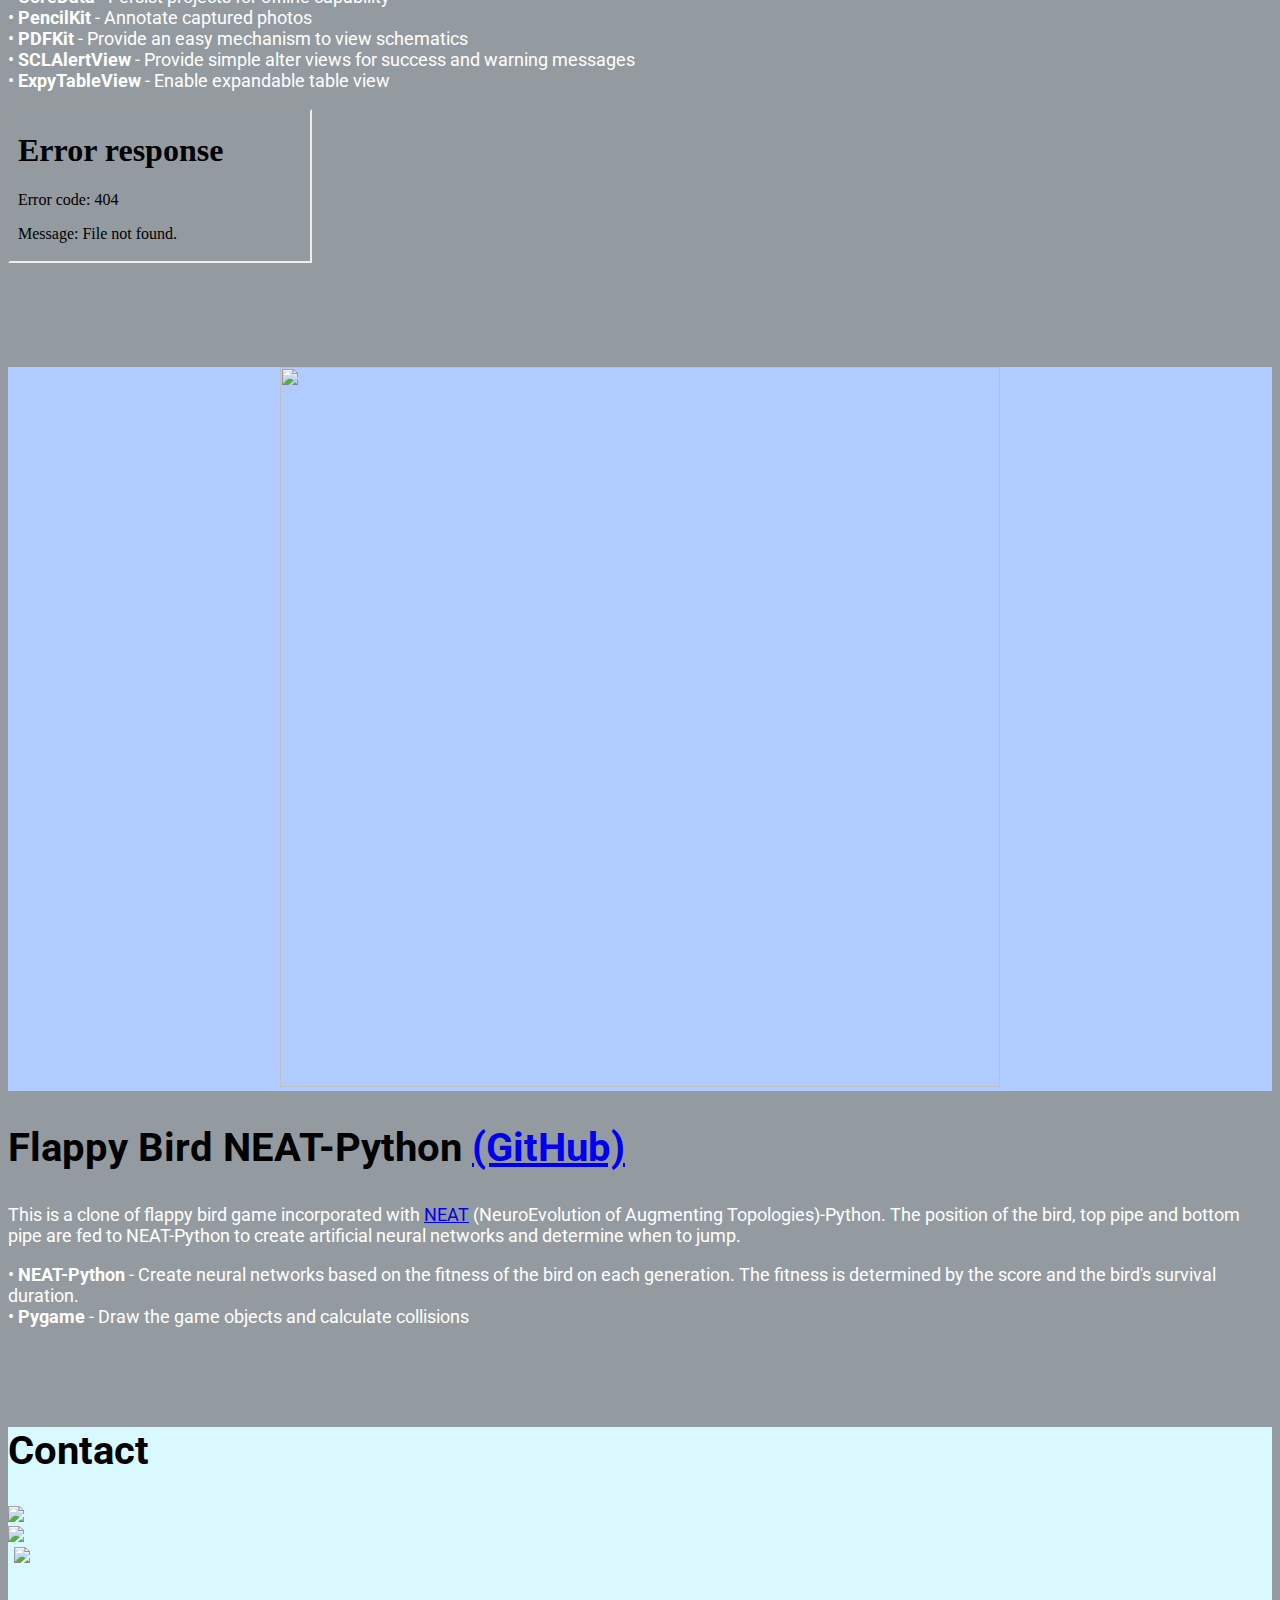
==== commit 22937a91: "fixed profile picture" ====
--- a/index.html
+++ b/index.html
@@ -29,10 +29,10 @@
               <a href="#about" class="nav-link">ABOUT</a>
             </li>
             <li class="nav-item">
-              <a href="#skill" class="nav-link">SKILL</a>
+              <a href="#skill" class="nav-link">SKILLS</a>
             </li>
             <li class="nav-item">
-              <a href="#project" class="nav-link">PROJECT</a>
+              <a href="#project" class="nav-link">PROJECTS</a>
             </li>
             <li class="nav-item">
               <a href="#contact" class="nav-link">CONTACT</a>
@@ -60,7 +60,7 @@
             </div>
           </div>
           <div class="img-container col-lg-6">
-            <img class="img-fluid" src="images/profile-pic.jpg" alt="">
+            <img class="img-fluid" src="images/profile-pic.png" alt="">
           </div>
         </div>
       </section>
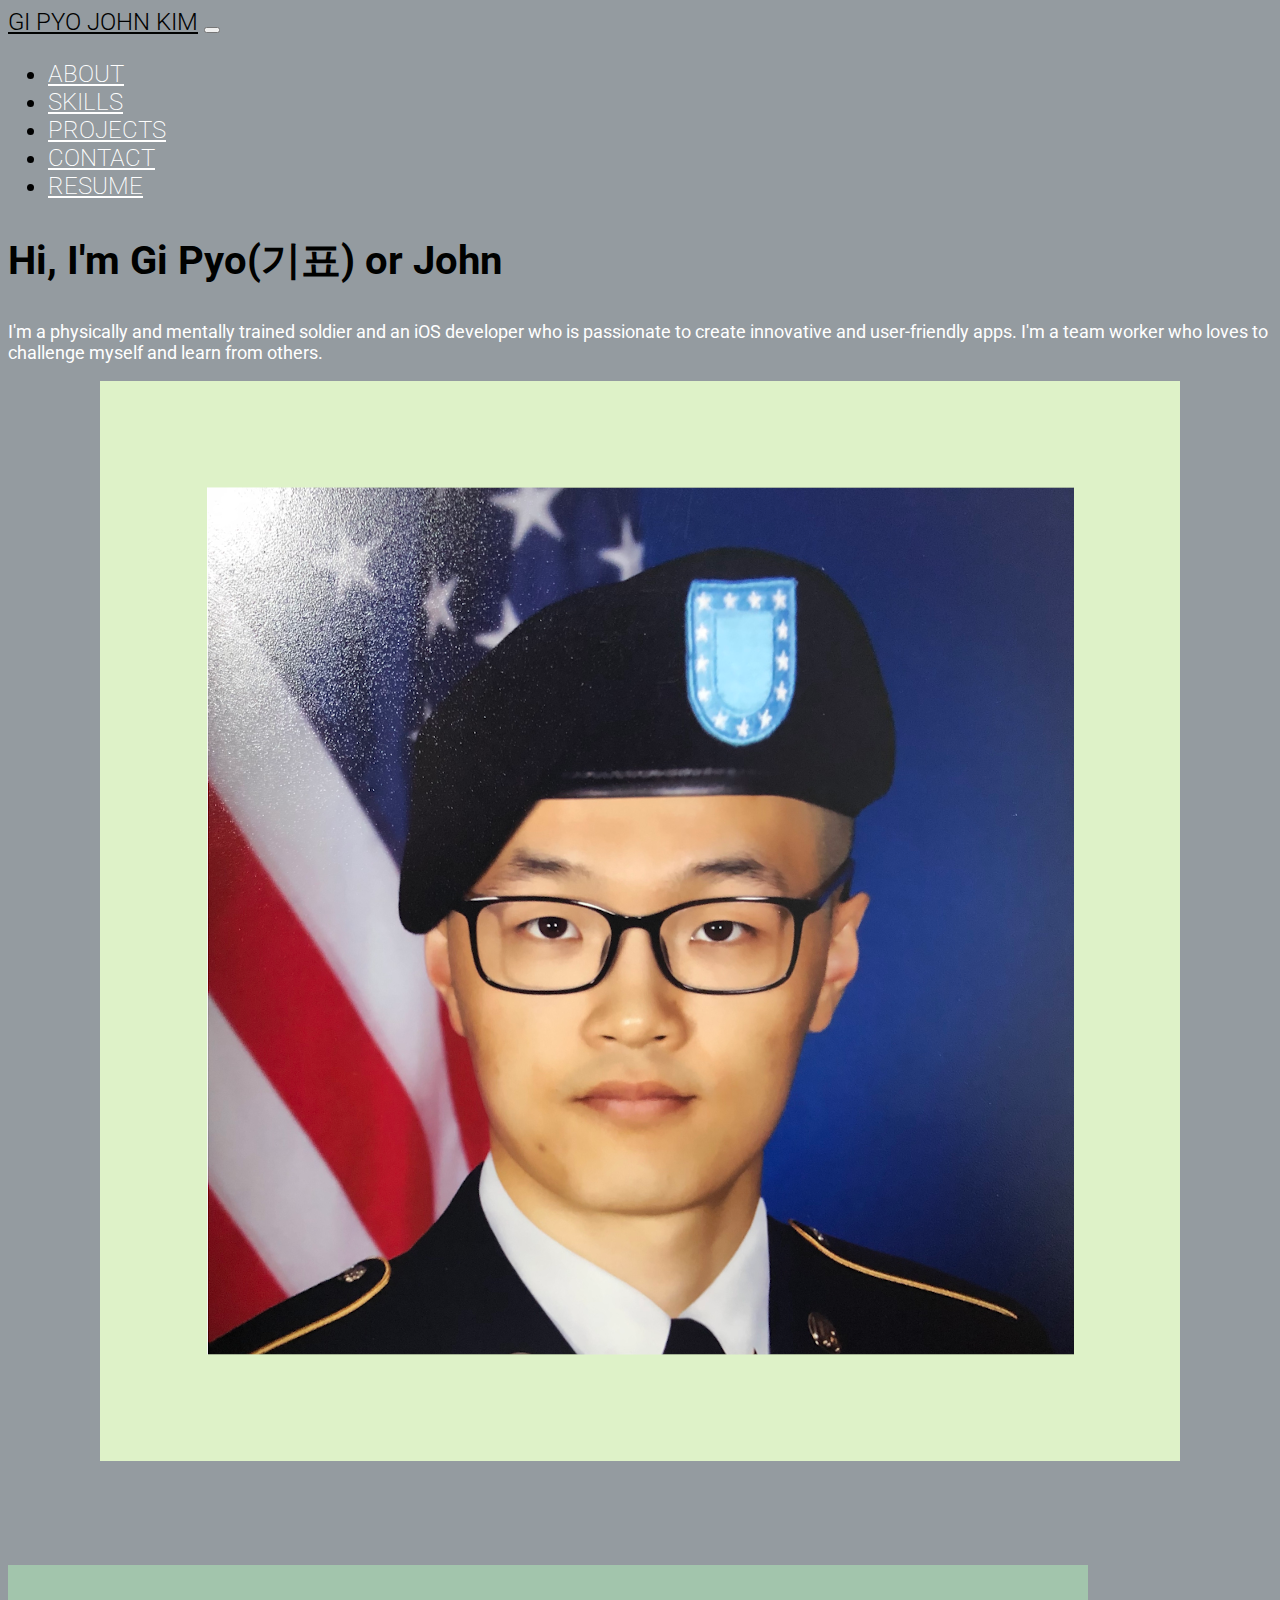
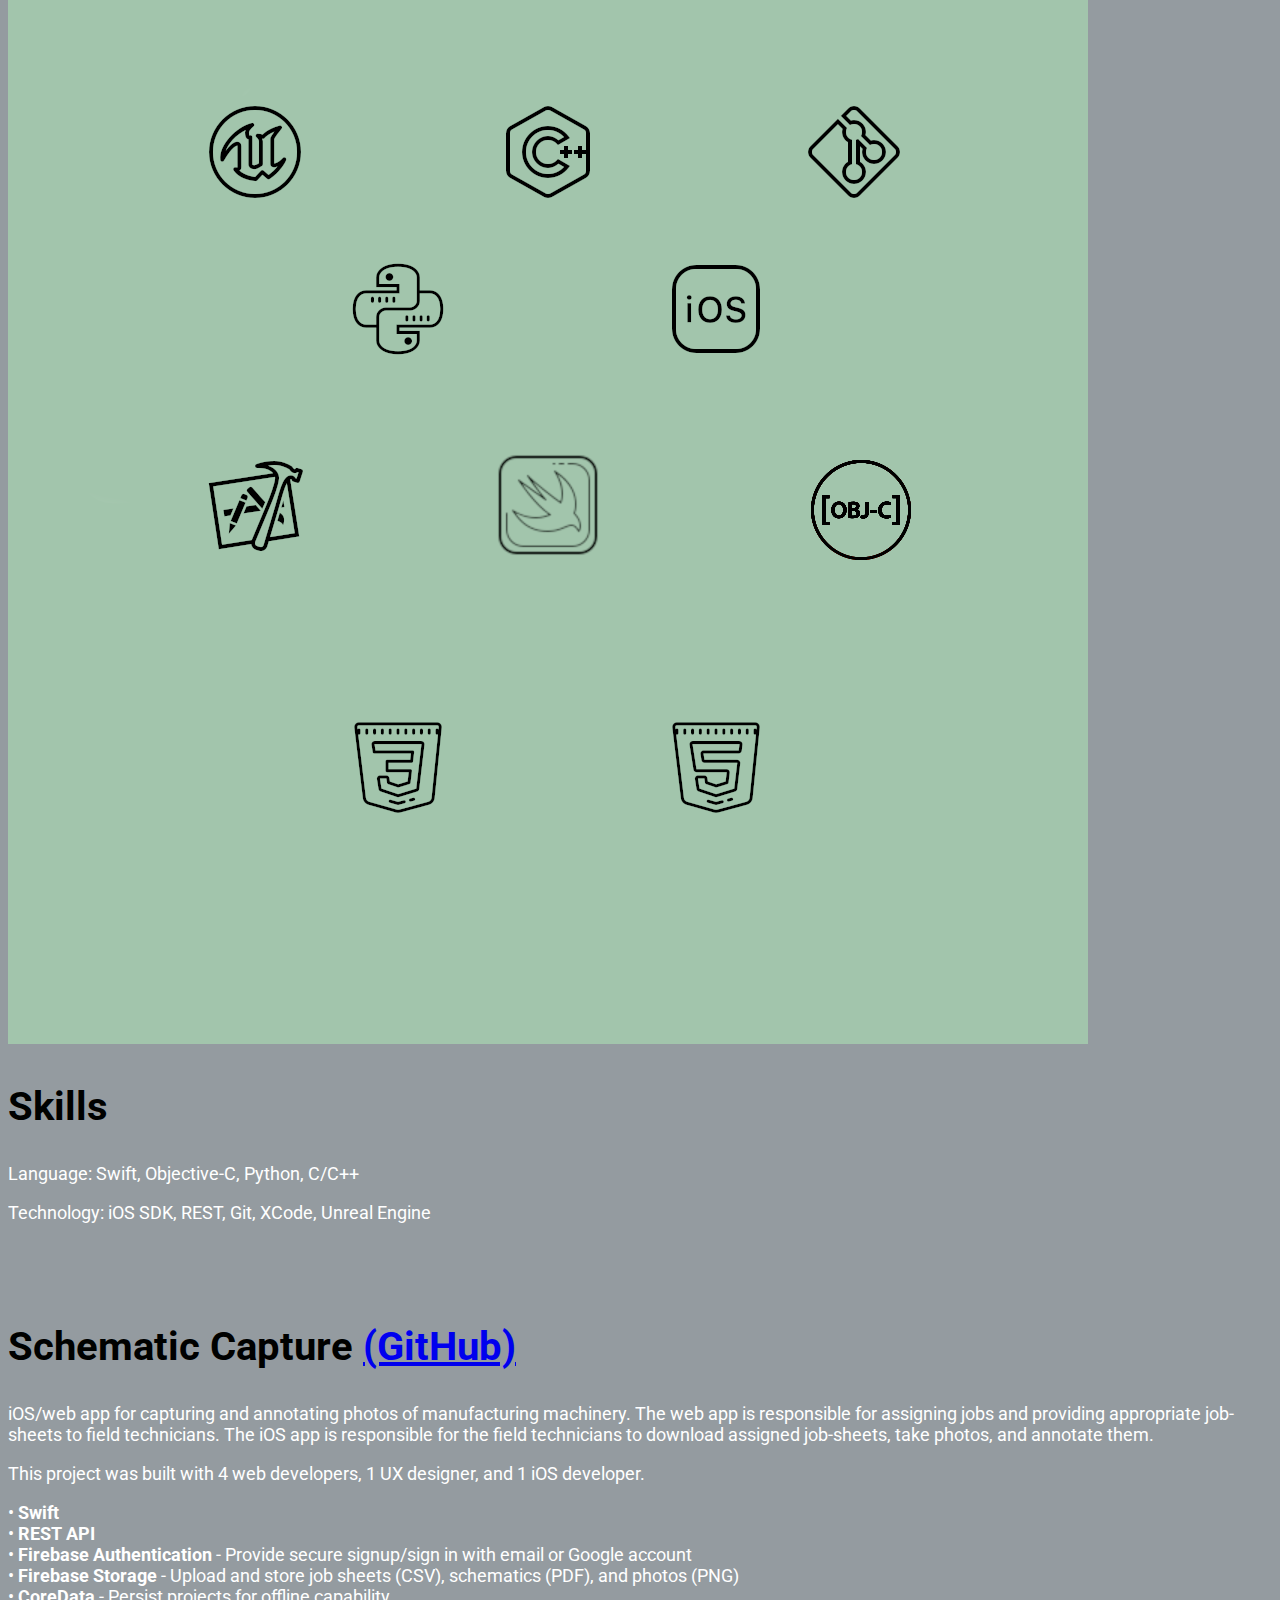
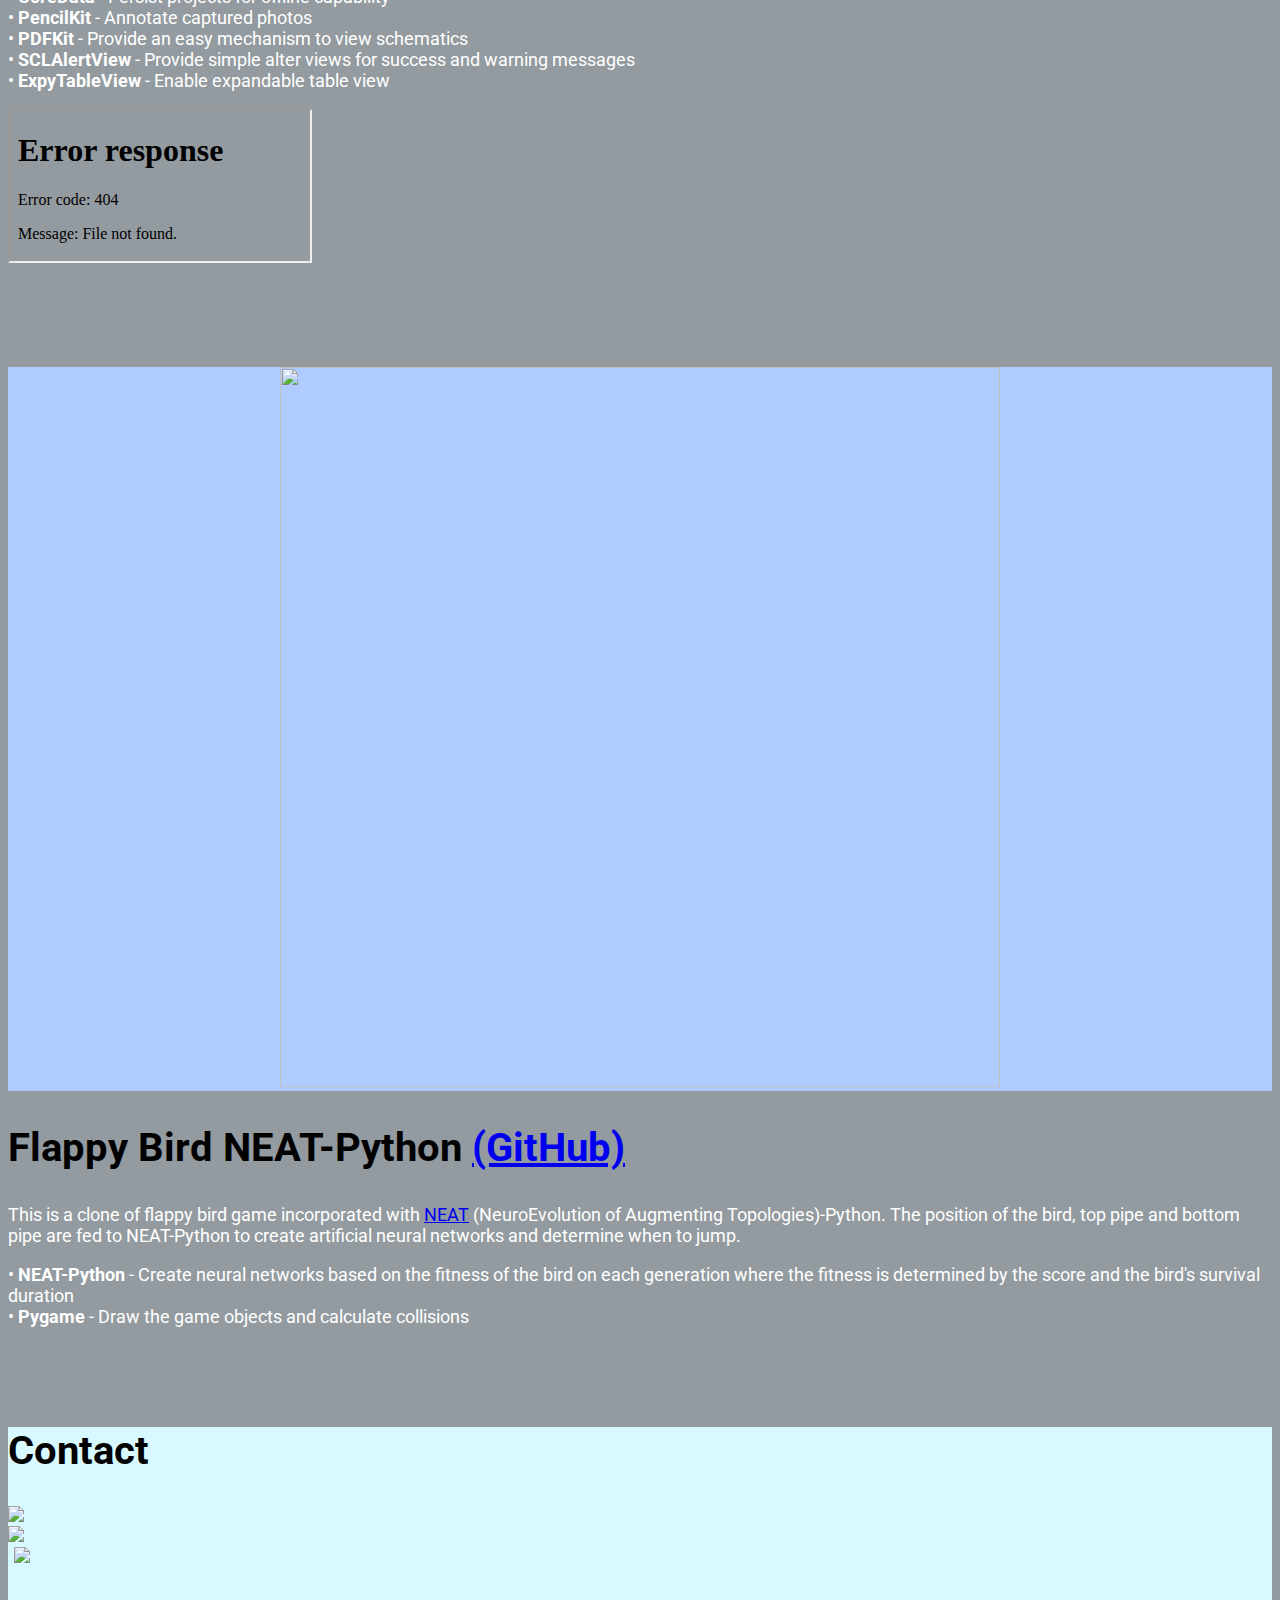
==== commit 130ae19c: "fixed formatting" ====
--- a/index.html
+++ b/index.html
@@ -122,7 +122,7 @@
               <div class="col-10 mb-5 mb-lg-0">
                 <h2>Flappy Bird NEAT-Python <a href="https://github.com/GiPyoK/Flappy-Bird-NEAT-Python">(GitHub)</a></h2>
                   <p class="lead">This is a clone of flappy bird game incorporated with <a href="https://neat-python.readthedocs.io/en/latest/">NEAT</a> (NeuroEvolution of Augmenting Topologies)-Python. The position of the bird, top pipe and bottom pipe are fed to NEAT-Python to create artificial neural networks and determine when to jump.</p>
-                  <p class="lead">• <strong>NEAT-Python</strong> - Create neural networks based on the fitness of the bird on each generation. The fitness is determined by the score and the bird's survival duration.
+                  <p class="lead">• <strong>NEAT-Python</strong> - Create neural networks based on the fitness of the bird on each generation where the fitness is determined by the score and the bird's survival duration
                   <br>• <strong>Pygame</strong> - Draw the game objects and calculate collisions</p>
               </div>
             </div>
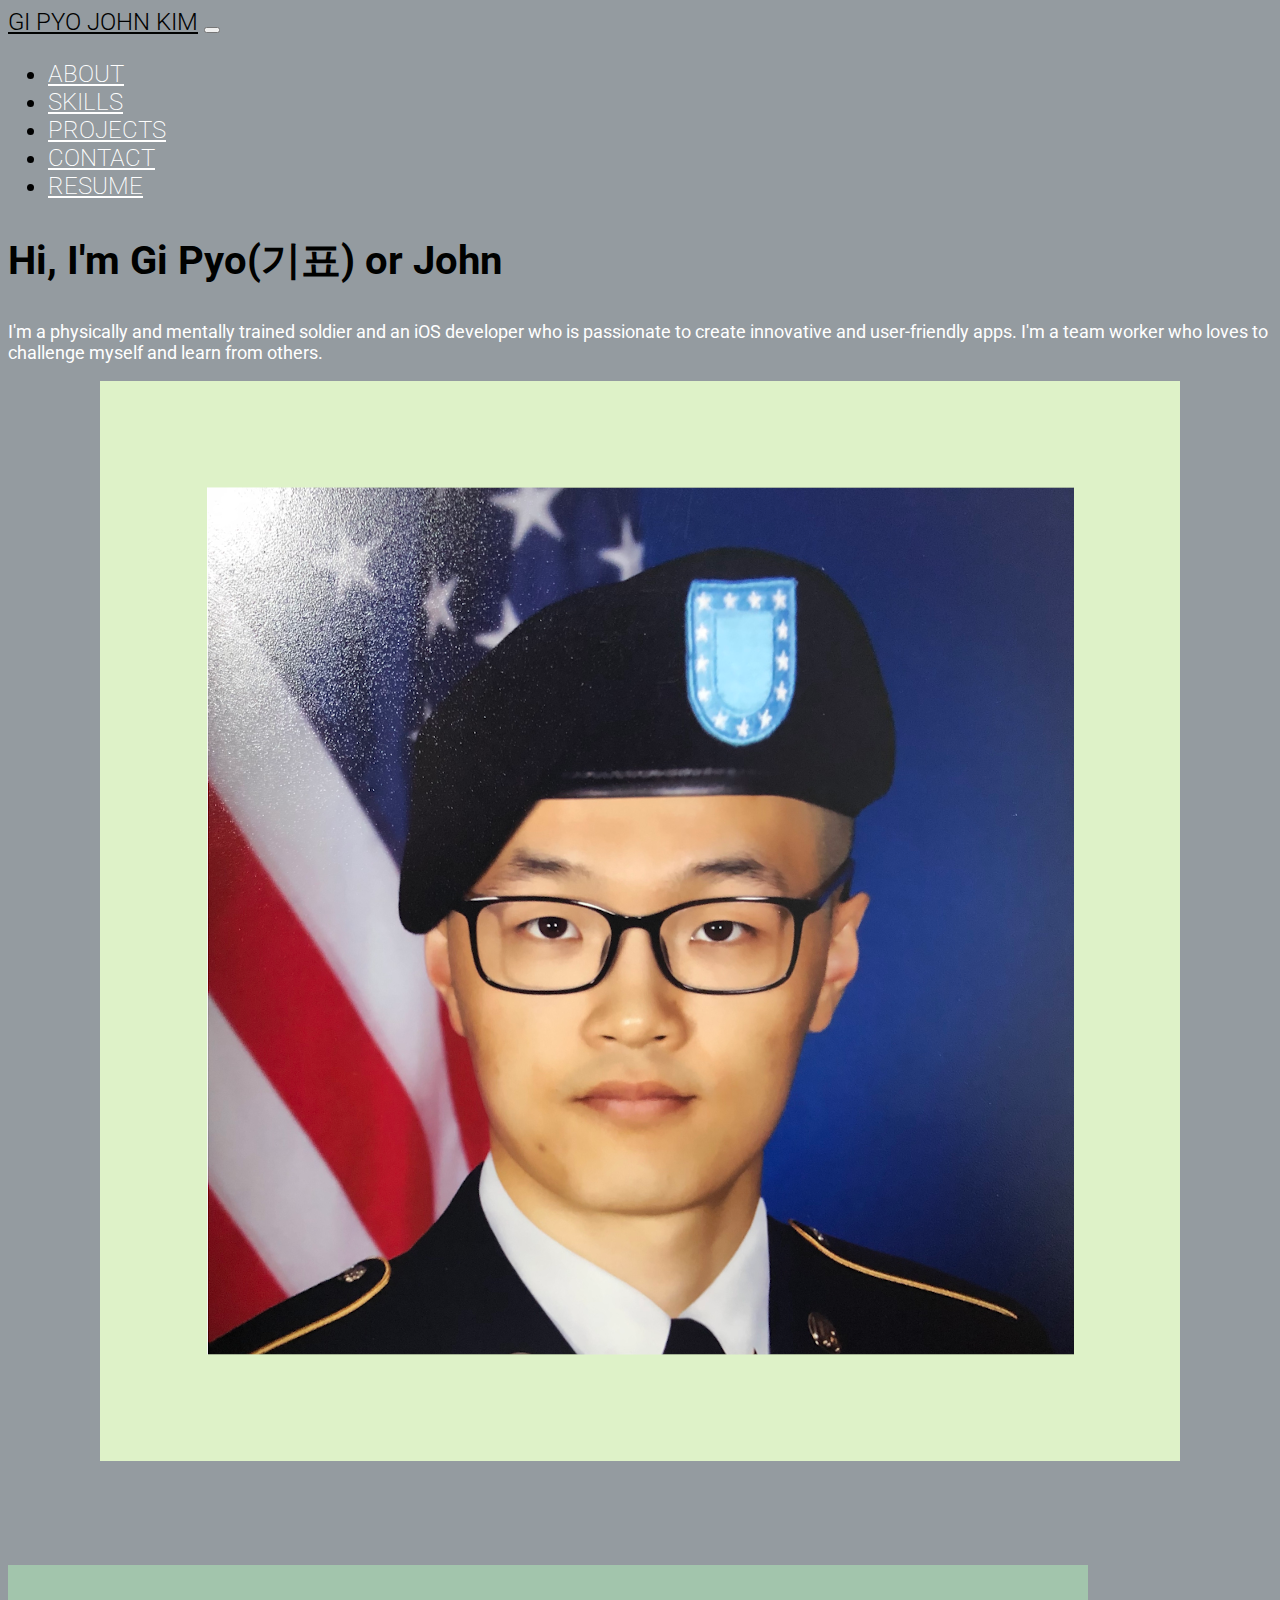
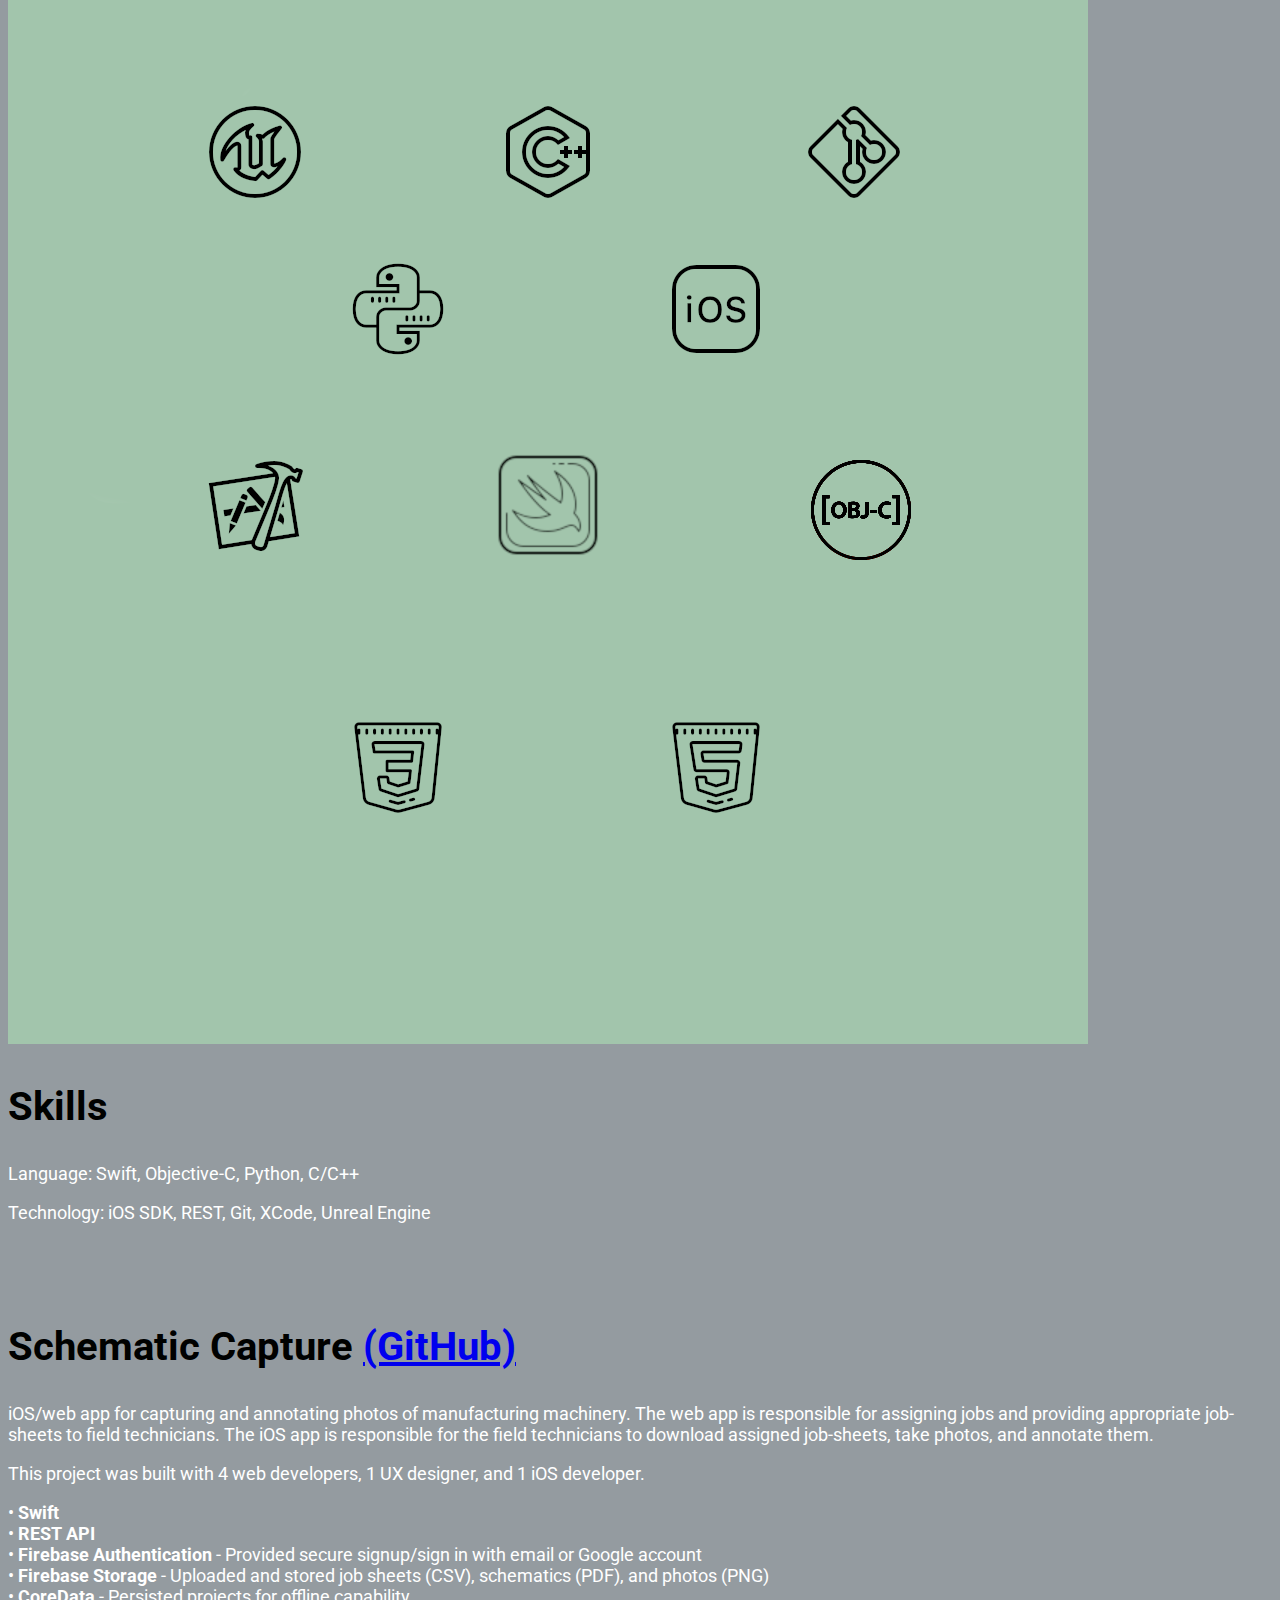
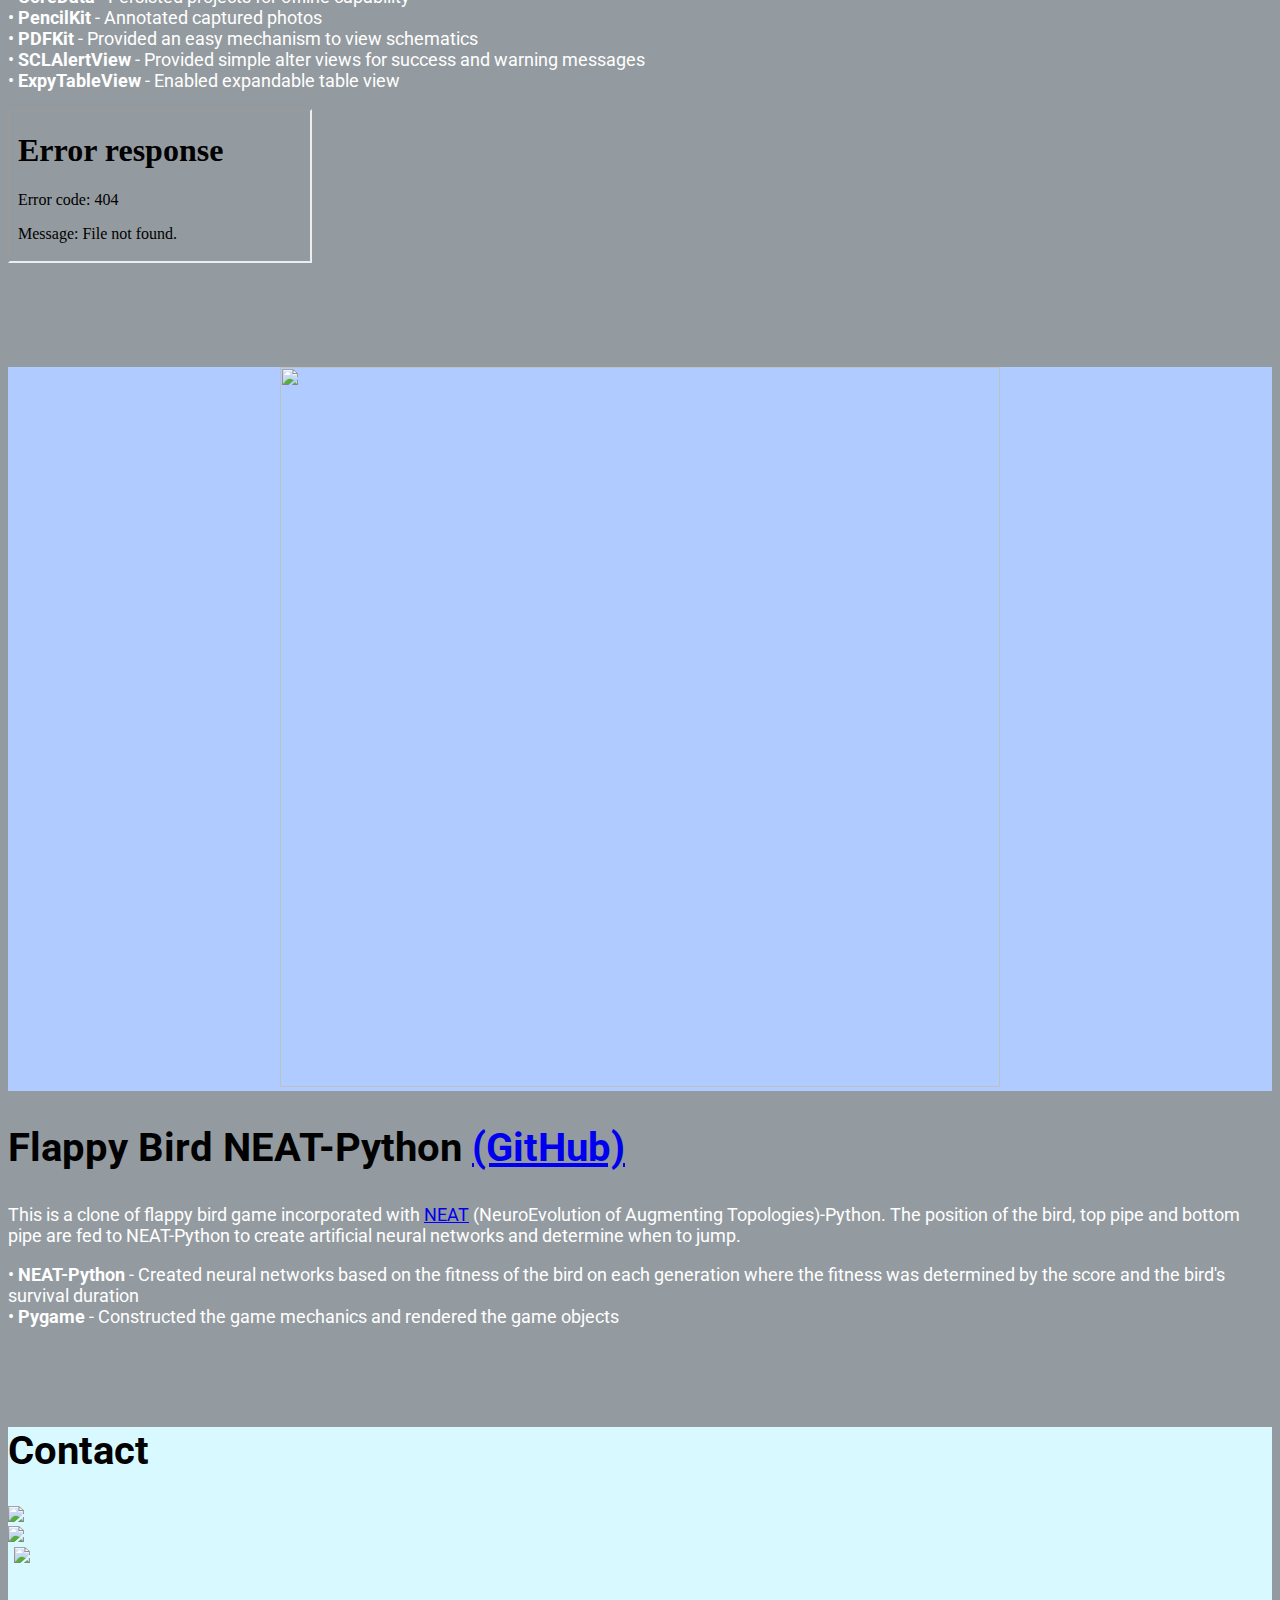
==== commit f2c3fff2: "changed project wording to past tense" ====
--- a/index.html
+++ b/index.html
@@ -97,13 +97,13 @@
                   <p class="lead">This project was built with 4 web developers, 1 UX designer, and 1 iOS developer.</p>
                   <p class="lead">• <strong>Swift</strong>
                     <br>• <strong>REST API</strong>
-                    <br>• <strong>Firebase Authentication</strong> - Provide secure signup/sign in with email or Google account 
-                    <br>• <strong>Firebase Storage</strong> - Upload and store job sheets (CSV), schematics (PDF), and photos (PNG)
-                    <br>• <strong>CoreData</strong> - Persist projects for offline capability
-                    <br>• <strong>PencilKit</strong> - Annotate captured photos
-                    <br>• <strong>PDFKit</strong> - Provide an easy mechanism to view schematics
-                    <br>• <strong>SCLAlertView</strong> - Provide simple alter views for success and warning messages
-                    <br>• <strong>ExpyTableView</strong> - Enable expandable table view</p>
+                    <br>• <strong>Firebase Authentication</strong> - Provided secure signup/sign in with email or Google account 
+                    <br>• <strong>Firebase Storage</strong> - Uploaded and stored job sheets (CSV), schematics (PDF), and photos (PNG)
+                    <br>• <strong>CoreData</strong> - Persisted projects for offline capability
+                    <br>• <strong>PencilKit</strong> - Annotated captured photos
+                    <br>• <strong>PDFKit</strong> - Provided an easy mechanism to view schematics
+                    <br>• <strong>SCLAlertView</strong> - Provided simple alter views for success and warning messages
+                    <br>• <strong>ExpyTableView</strong> - Enabled expandable table view</p>
               </div>
             </div>
           </div>
@@ -122,8 +122,8 @@
               <div class="col-10 mb-5 mb-lg-0">
                 <h2>Flappy Bird NEAT-Python <a href="https://github.com/GiPyoK/Flappy-Bird-NEAT-Python">(GitHub)</a></h2>
                   <p class="lead">This is a clone of flappy bird game incorporated with <a href="https://neat-python.readthedocs.io/en/latest/">NEAT</a> (NeuroEvolution of Augmenting Topologies)-Python. The position of the bird, top pipe and bottom pipe are fed to NEAT-Python to create artificial neural networks and determine when to jump.</p>
-                  <p class="lead">• <strong>NEAT-Python</strong> - Create neural networks based on the fitness of the bird on each generation where the fitness is determined by the score and the bird's survival duration
-                  <br>• <strong>Pygame</strong> - Draw the game objects and calculate collisions</p>
+                  <p class="lead">• <strong>NEAT-Python</strong> - Created neural networks based on the fitness of the bird on each generation where the fitness was determined by the score and the bird's survival duration
+                  <br>• <strong>Pygame</strong> - Constructed the game mechanics and rendered the game objects</p>
               </div>
             </div>
           </div>
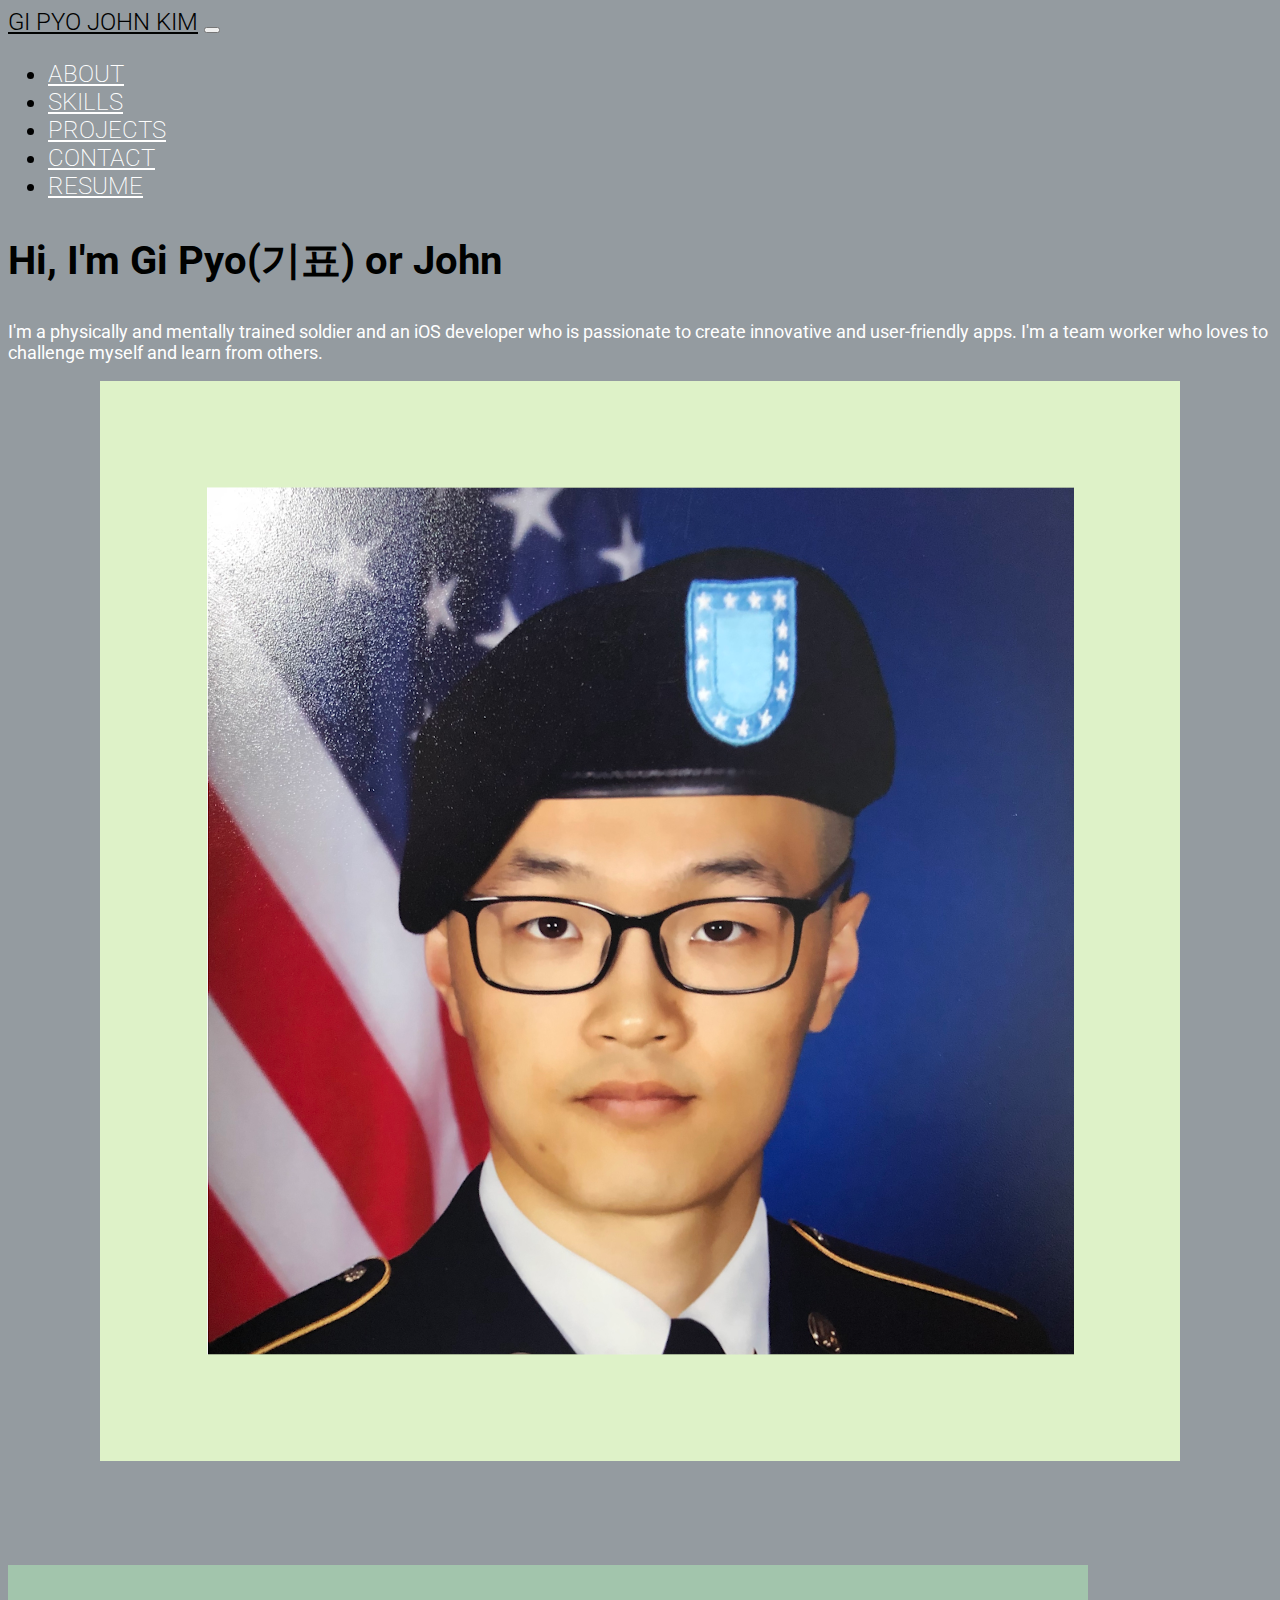
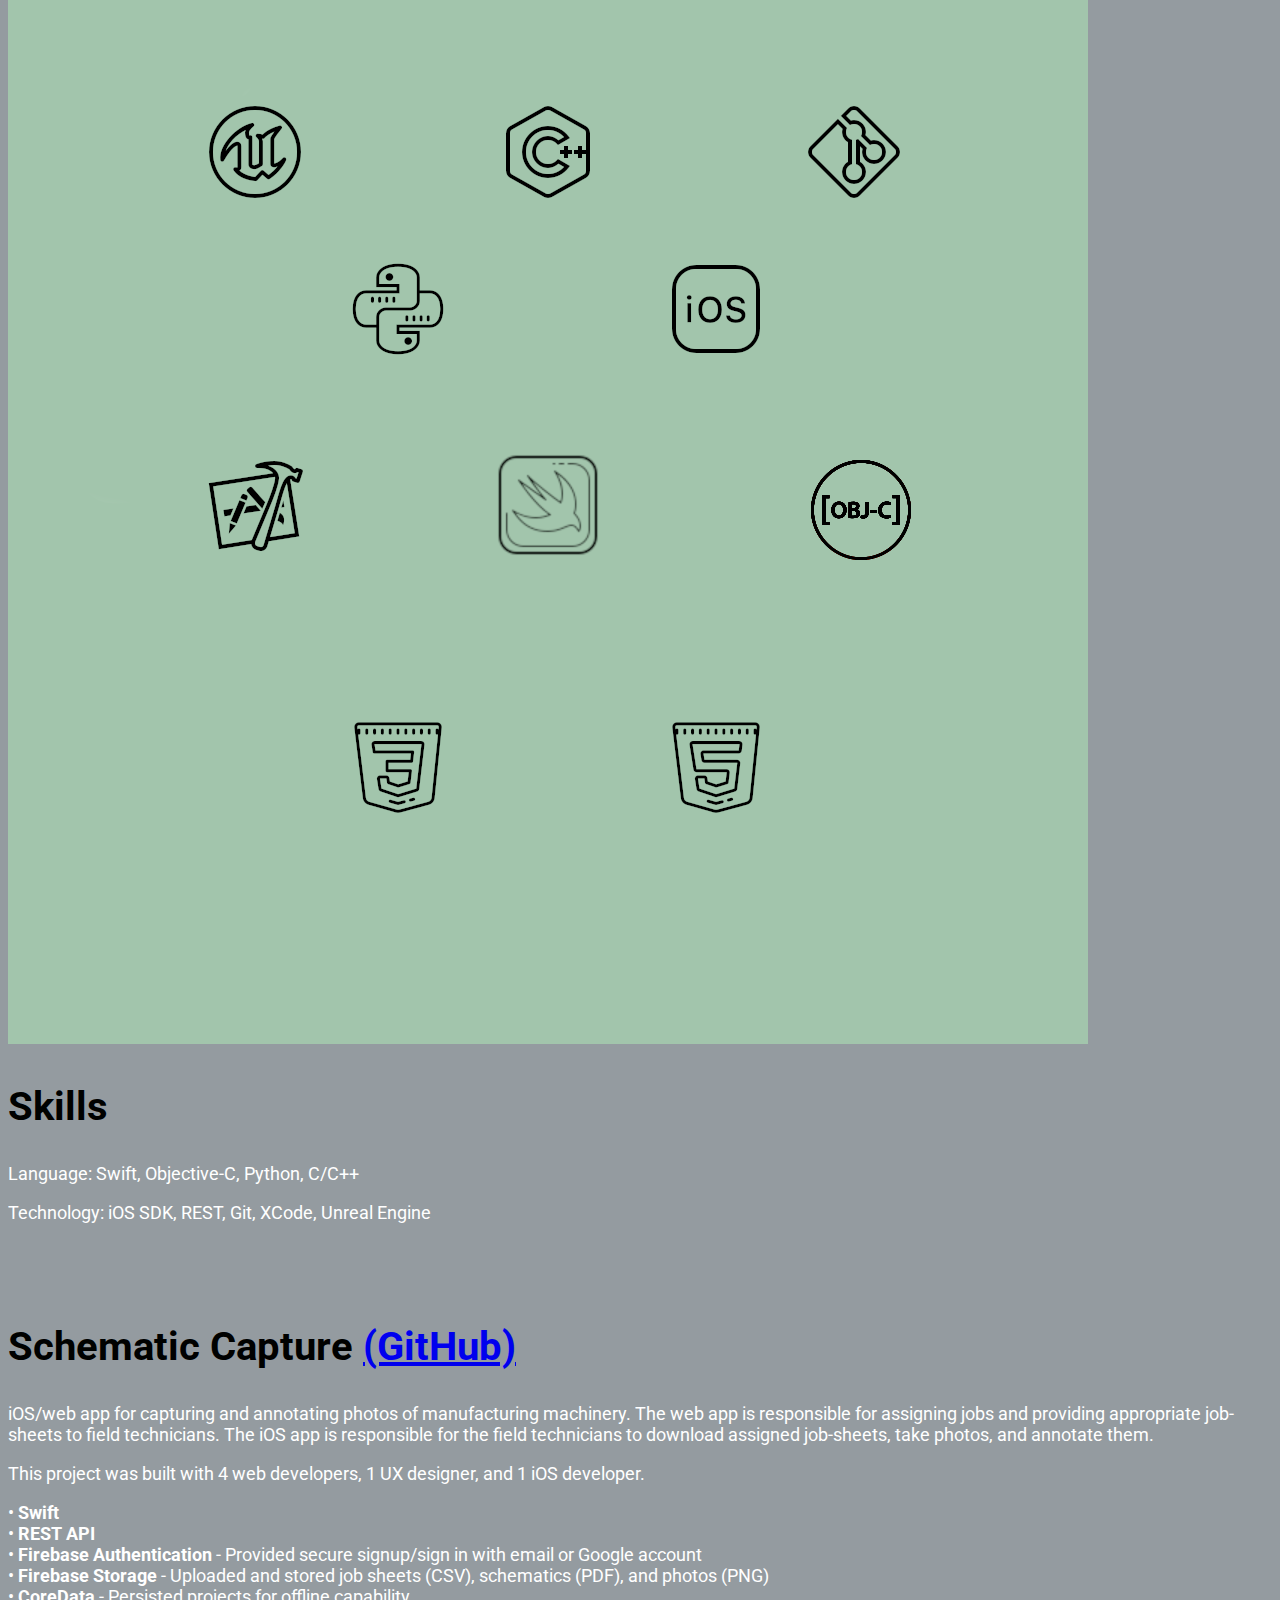
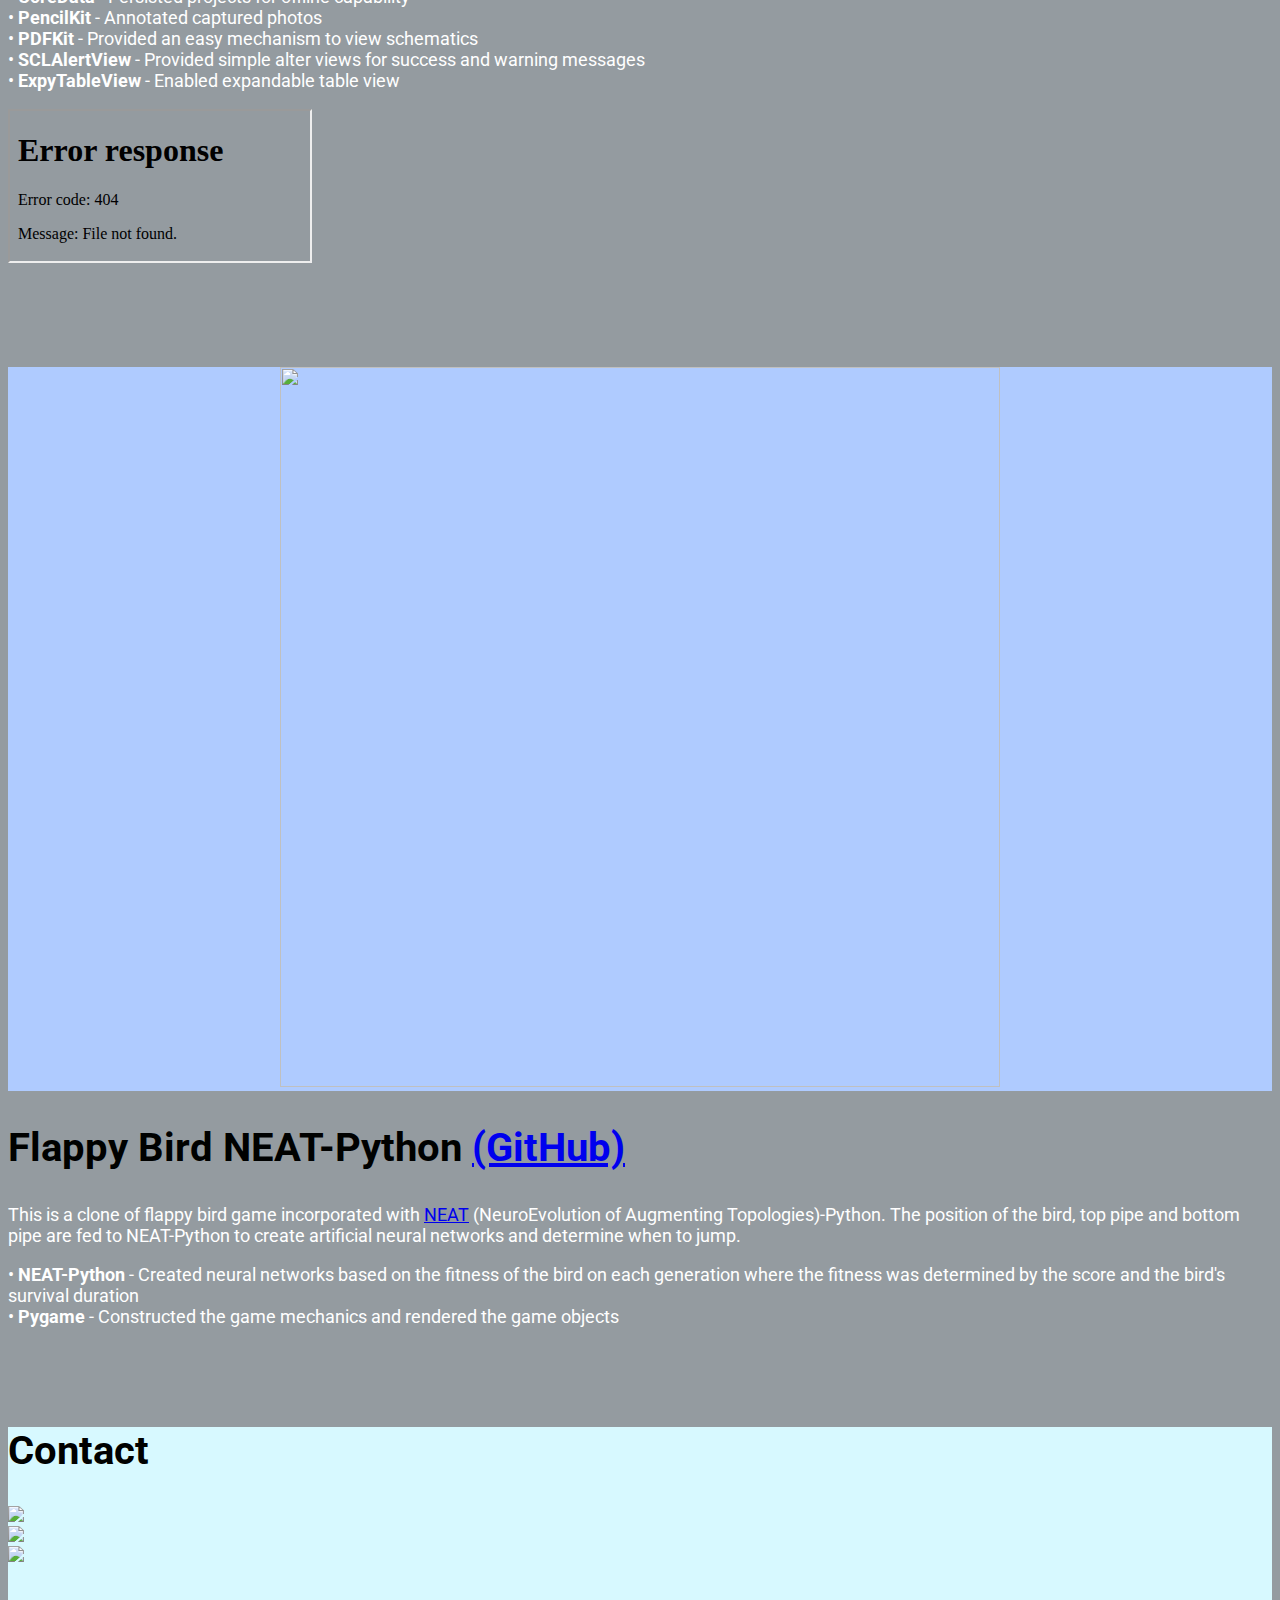
==== commit 2f7afc30: "Updated email button to open up contact page" ====
--- a/index.html
+++ b/index.html
@@ -150,10 +150,16 @@
                       </a>
                     </div>
                     <div class="col">
+                      <a href="Contact.html" target="_blank">
+                        <img src="https://img.icons8.com/metro/48/000000/filled-message.png"/>
+                      </a>
+
+                    <!-- Copy email to clipboard
                       <input type="text" value="gipyok@gmail.com" id="emailText">
                     <button class="button" onclick="copyEmail()">
                       <img src="https://img.icons8.com/metro/48/000000/filled-message.png"/>
                     </button>
+                    -->
                     </div>
                   </div>
                 </div>
@@ -172,6 +178,7 @@
     <script src="https://cdnjs.cloudflare.com/ajax/libs/popper.js/1.14.3/umd/popper.min.js" integrity="sha384-ZMP7rVo3mIykV+2+9J3UJ46jBk0WLaUAdn689aCwoqbBJiSnjAK/l8WvCWPIPm49" crossorigin="anonymous"></script>
     <script src="https://stackpath.bootstrapcdn.com/bootstrap/4.1.3/js/bootstrap.min.js" integrity="sha384-ChfqqxuZUCnJSK3+MXmPNIyE6ZbWh2IMqE241rYiqJxyMiZ6OW/JmZQ5stwEULTy" crossorigin="anonymous"></script>
   
+    <!-- Script to copy email address to user clipboard
     <script>
       function copyEmail() {
         var email = document.getElementById("emailText");
@@ -181,6 +188,7 @@
         alert("Copied the email address");
       }
     </script>
+    -->
 
     <!--Script for nav bar background color when scrolling-->
     <script>
--- a/app.css
+++ b/app.css
@@ -66,4 +66,59 @@
 .Contact {
     background-color: #D7F9FF;
     padding-bottom: 100px;
+}
+
+/* Contact.html */
+.contact-body {
+    margin: 0;
+    padding: 0;
+    text-align: center;
+    background-color: #D7F9FF;
+    background-size: cover;
+    background-position: center;
+    font-family: sans-serif;
+}
+
+.contact-title {
+    margin-top: 100px;
+    color: #000000;
+    text-transform: uppercase;
+    transition: all 2s ease-in-out;
+}
+
+.contact-title h1{
+    line-height: 10px;
+}
+
+.contact-title h2{
+    font-size: 2.5rem
+}
+
+form {
+    margin-top: 50px;
+    transition: all 2s ease-in-out;
+}
+
+.form-control {
+    width: 600px;
+    background: transparent;
+    border: none;
+    outline: none;
+    border-bottom: 1px solid gray;
+    margin-bottom: 16px;
+}
+
+input {
+    height: 45px;
+}
+
+form .submit {
+    background: #000000;
+    border-color: transparent;
+    color: #fff;
+    font-size: 20px;
+    font-weight: bold;
+    letter-spacing: 2px;
+    height: 50px;
+    margin-top: 20px;
 }